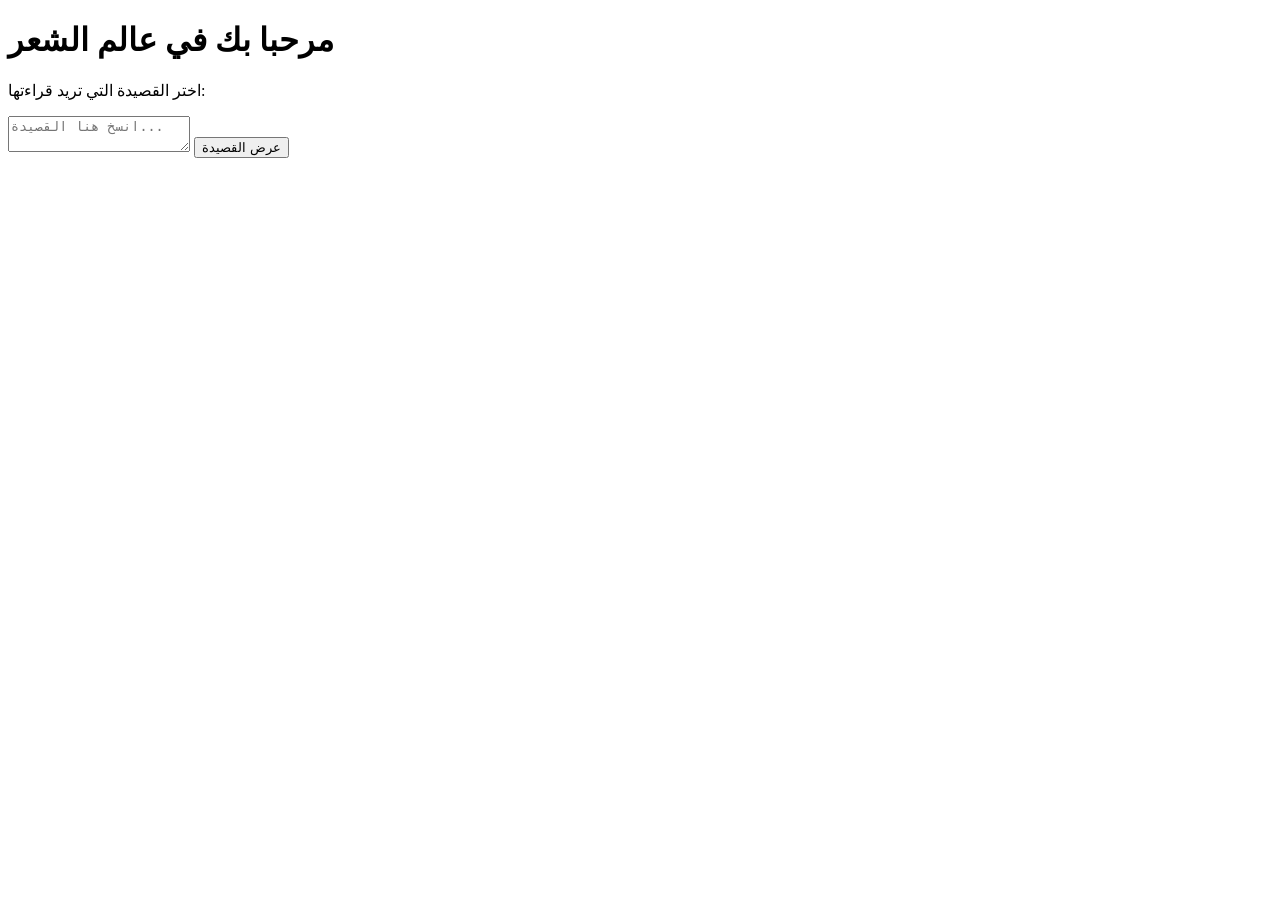
==== index.html @ 5402565d "Create index.html" ====
<!DOCTYPE html>
<html lang="ar">
<head>
    <meta charset="UTF-8">
    <meta name="viewport" content="width=device-width, initial-scale=1.0">
    <title>اختيار القصيدة</title>
    <link rel="stylesheet" href="style.css">
</head>
<body>
    <div class="container">
        <h1>مرحبا بك في عالم الشعر</h1>
        <p>اختر القصيدة التي تريد قراءتها:</p>

        <textarea id="poemInput" placeholder="انسخ هنا القصيدة..."></textarea>
        <button id="viewPoem">عرض القصيدة</button>
    </div>

    <script src="js/script.js"></script>
</body>
</html>
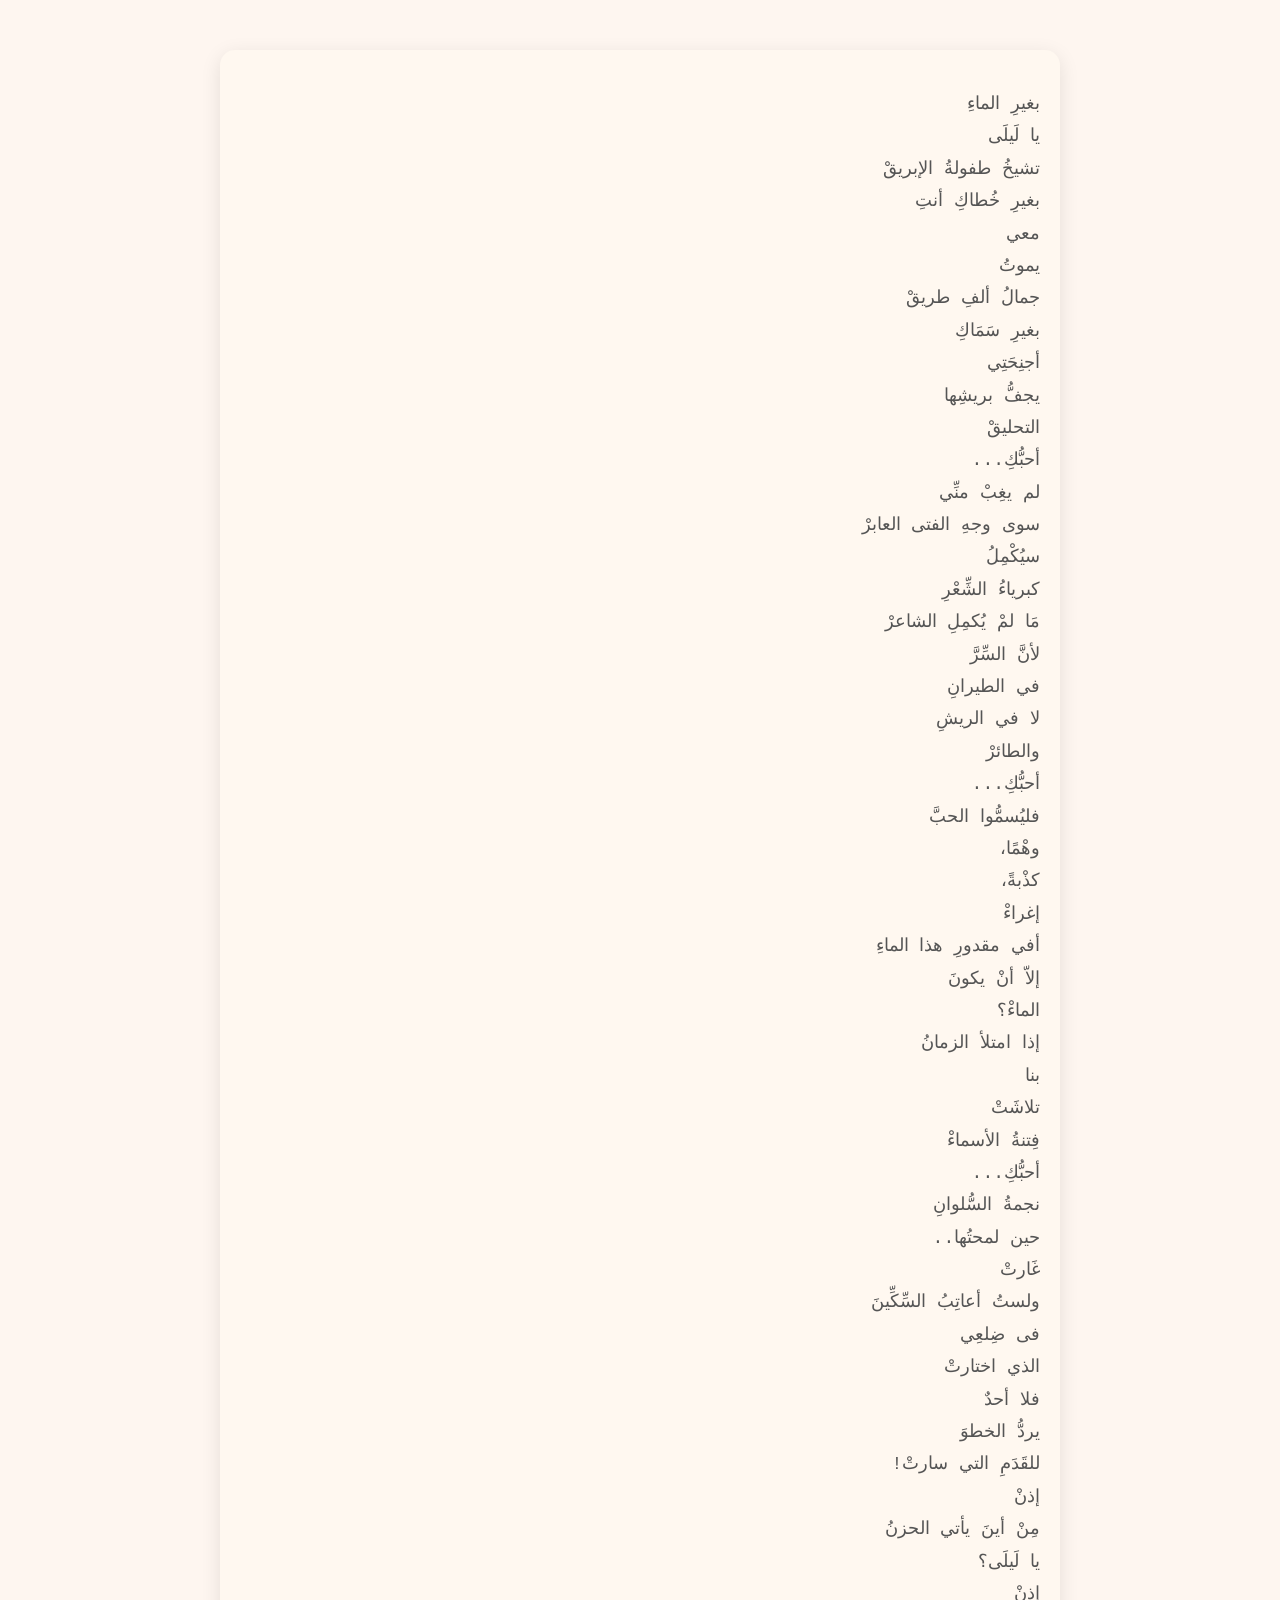
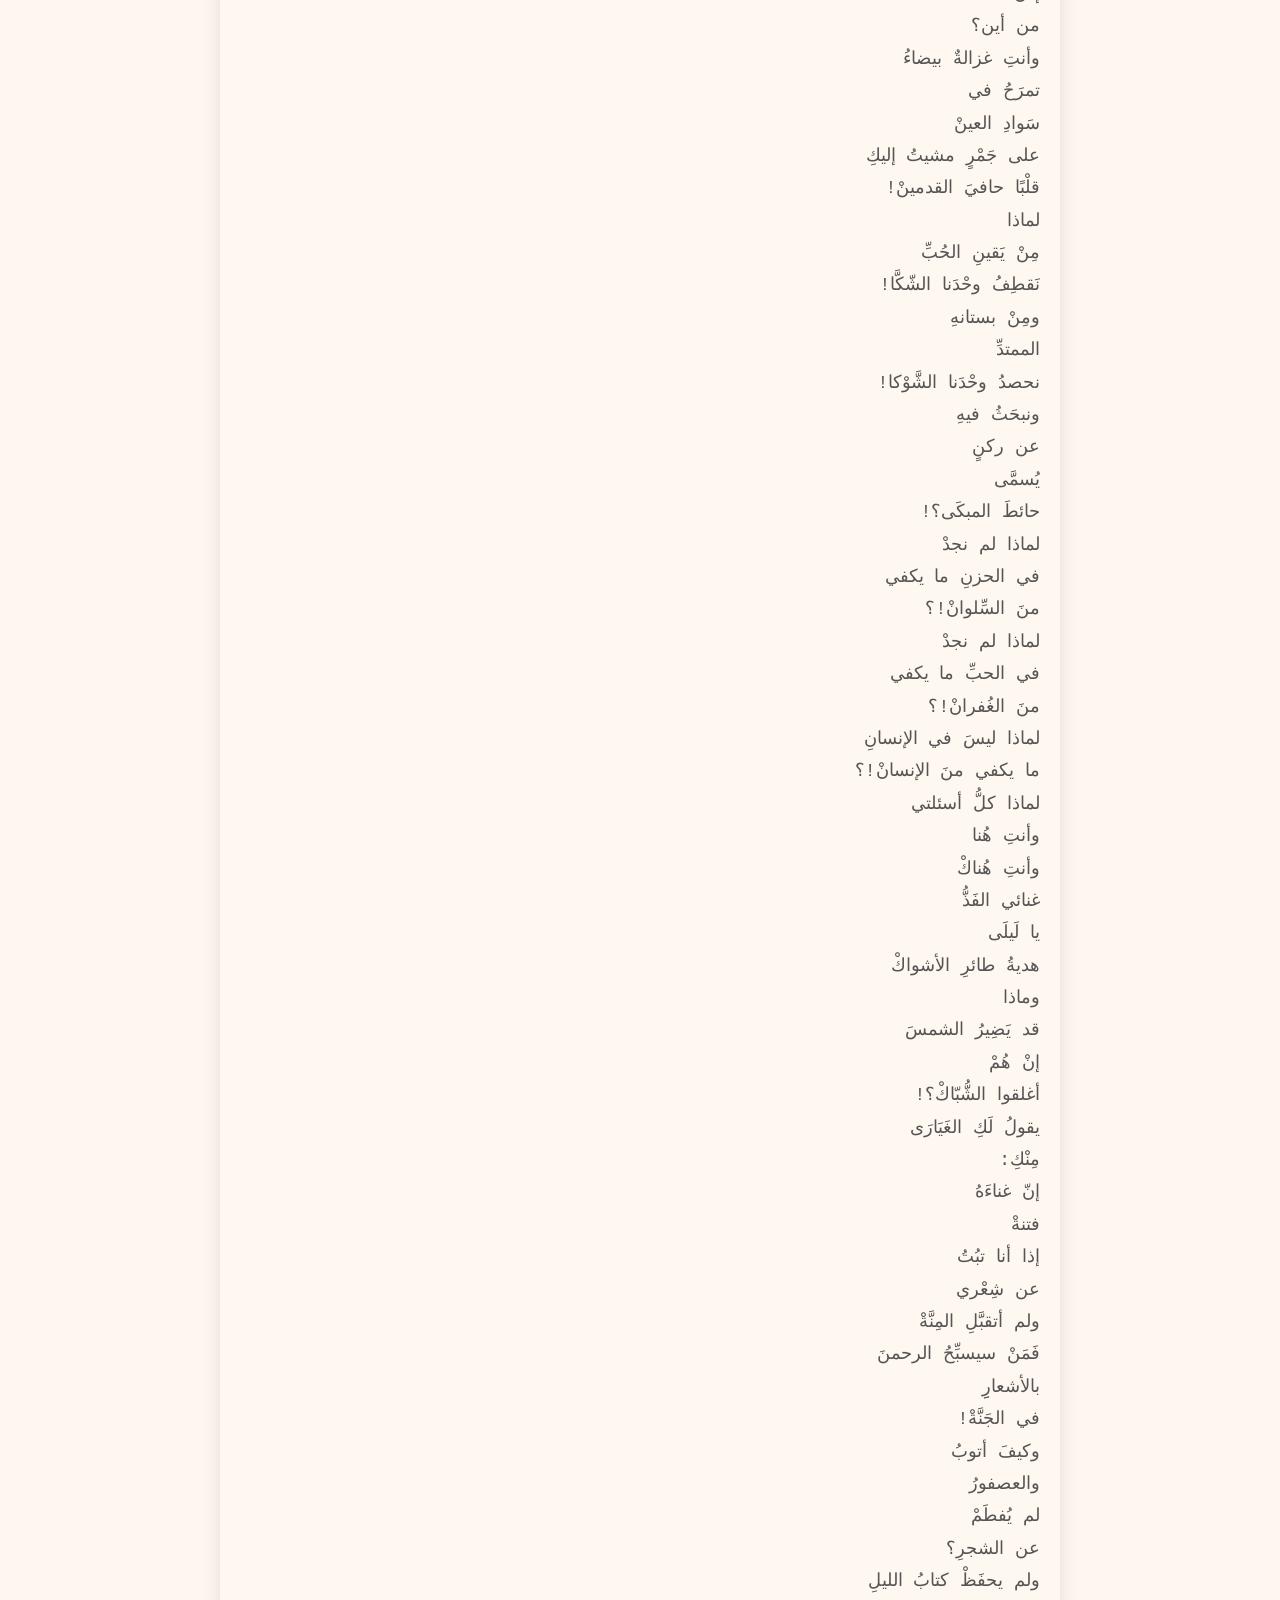
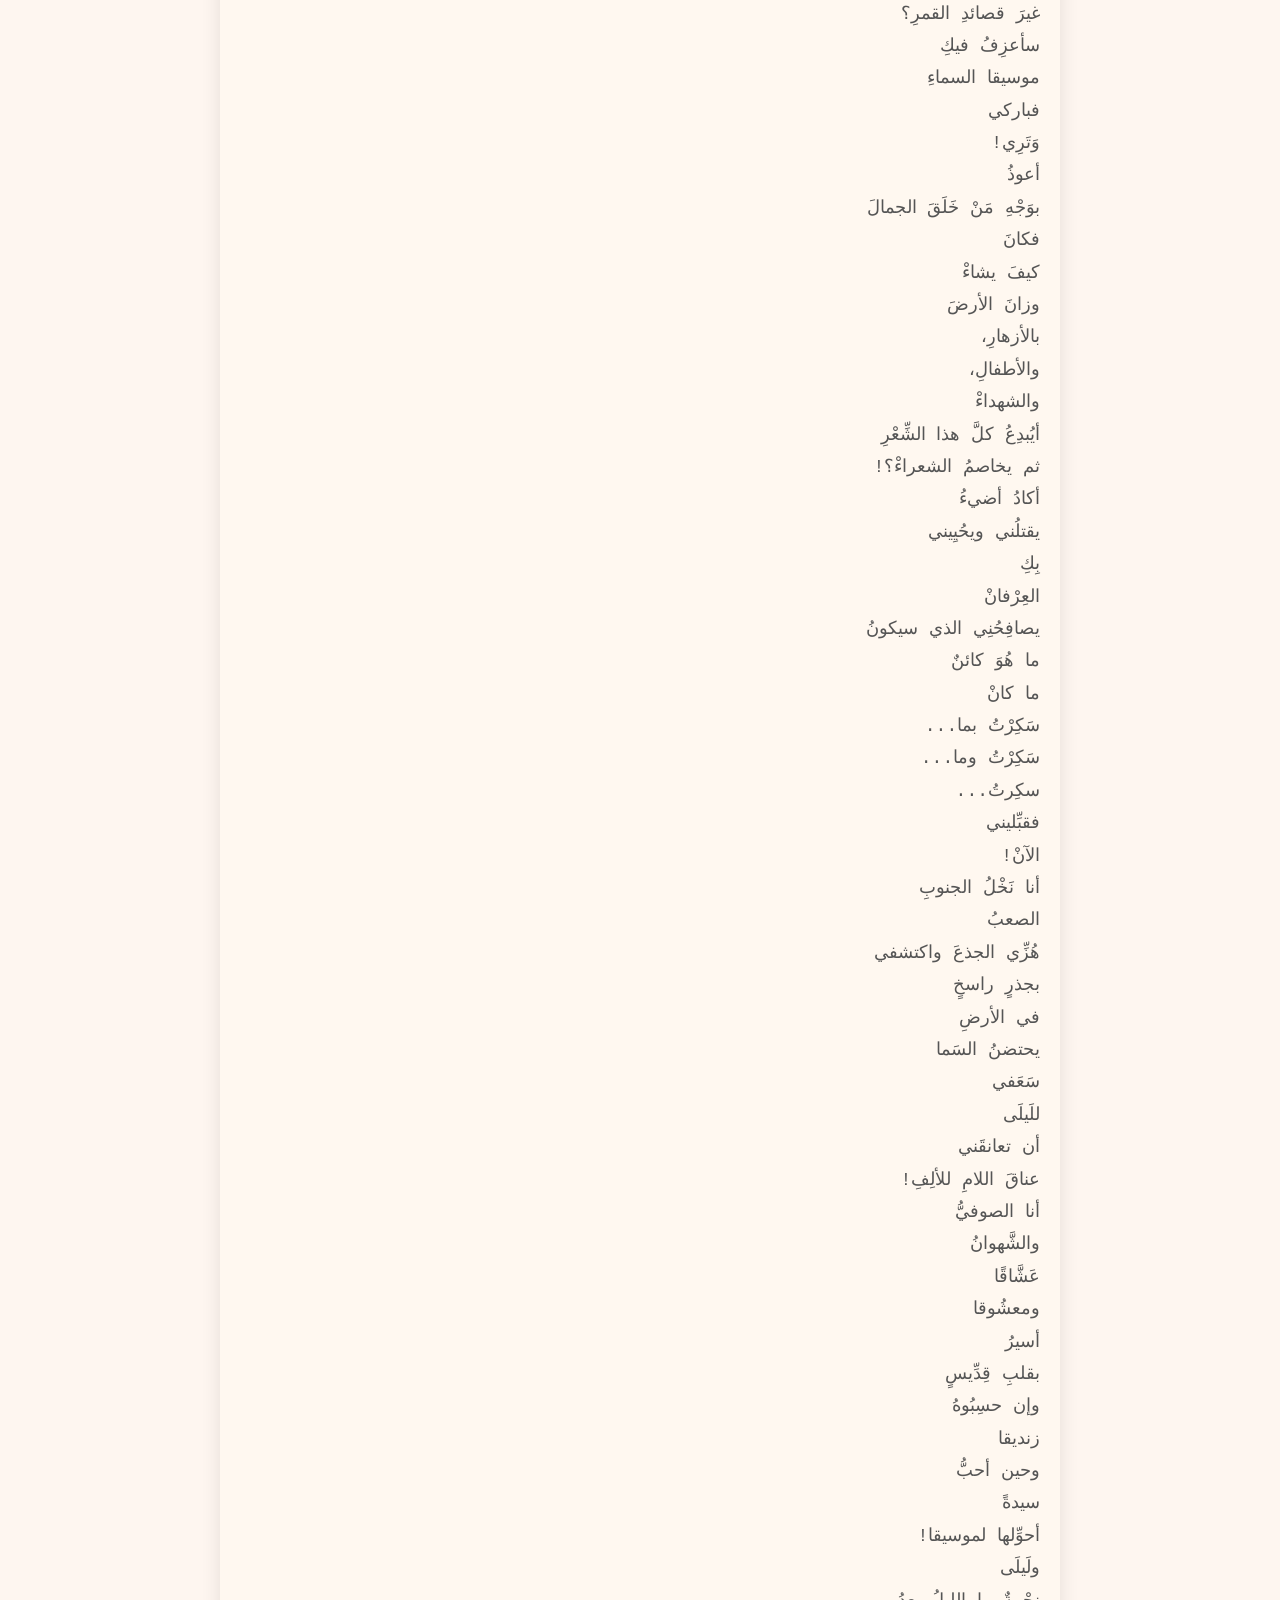
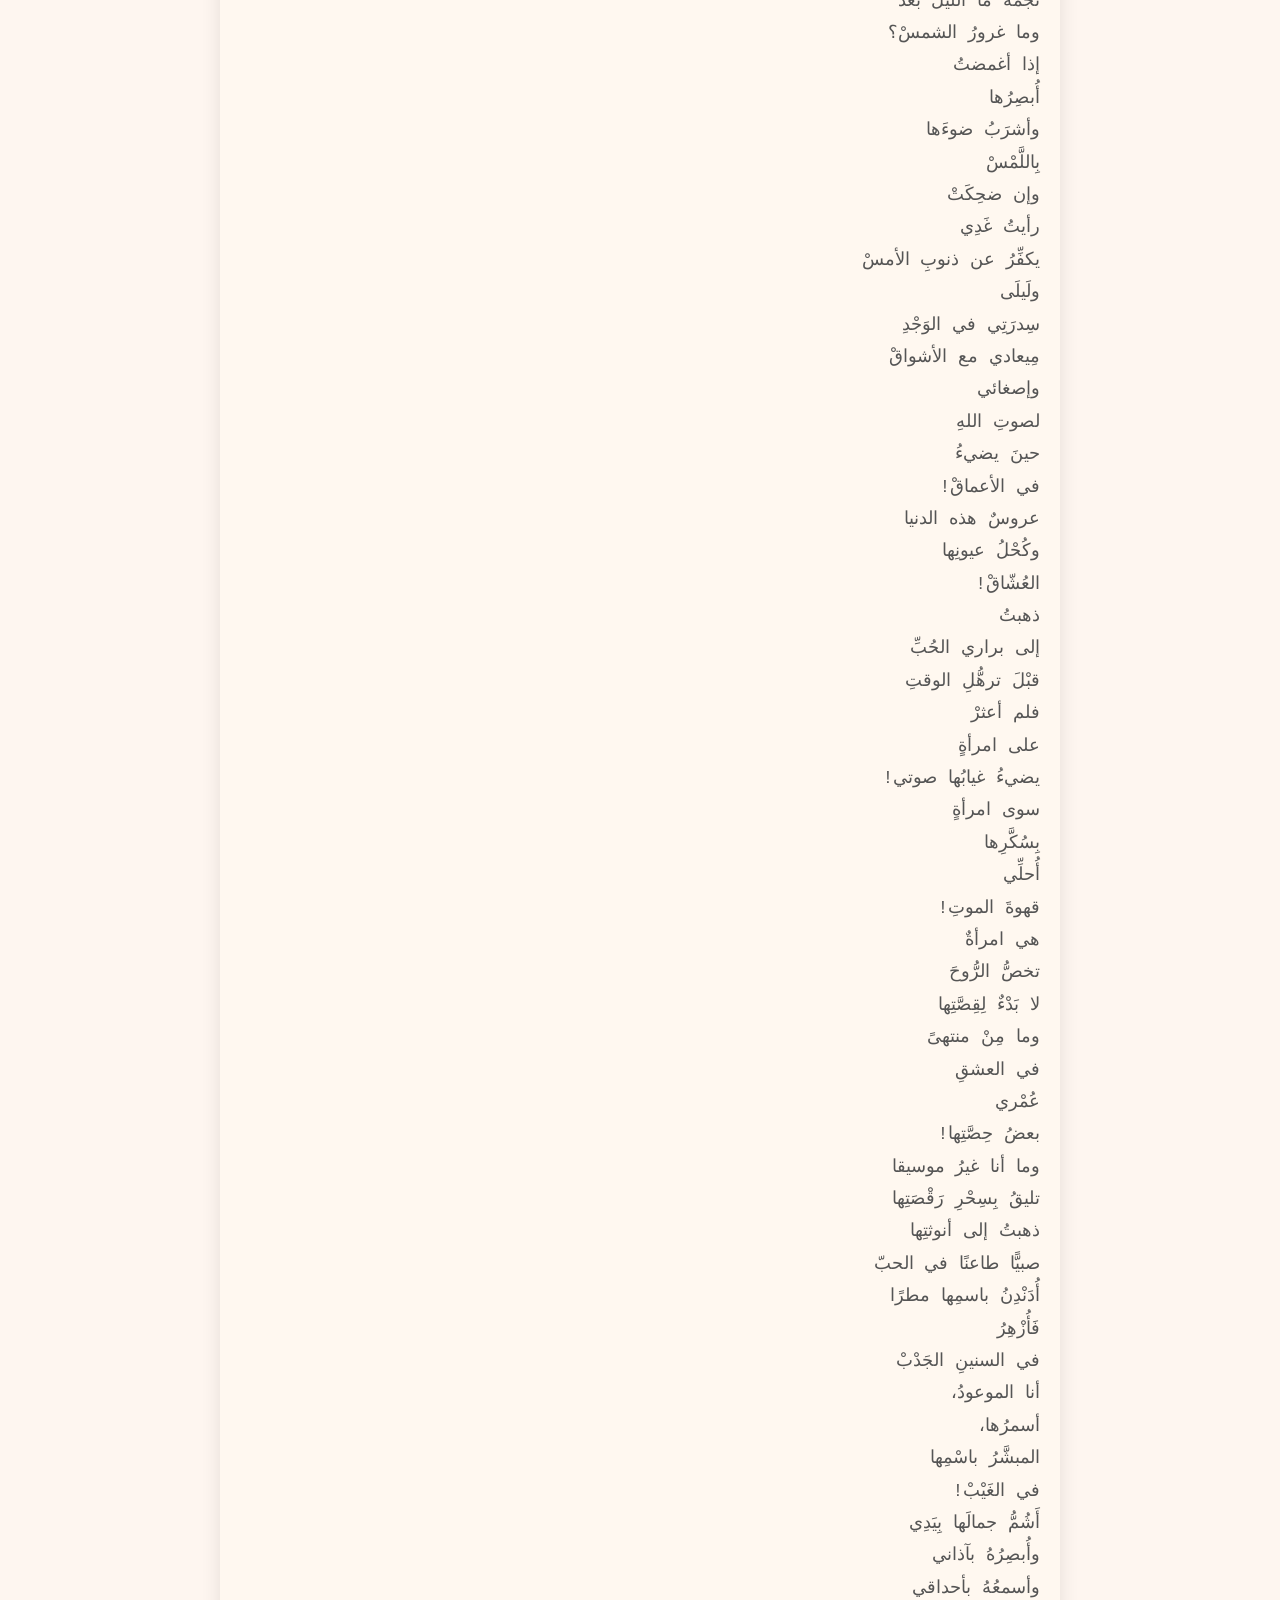
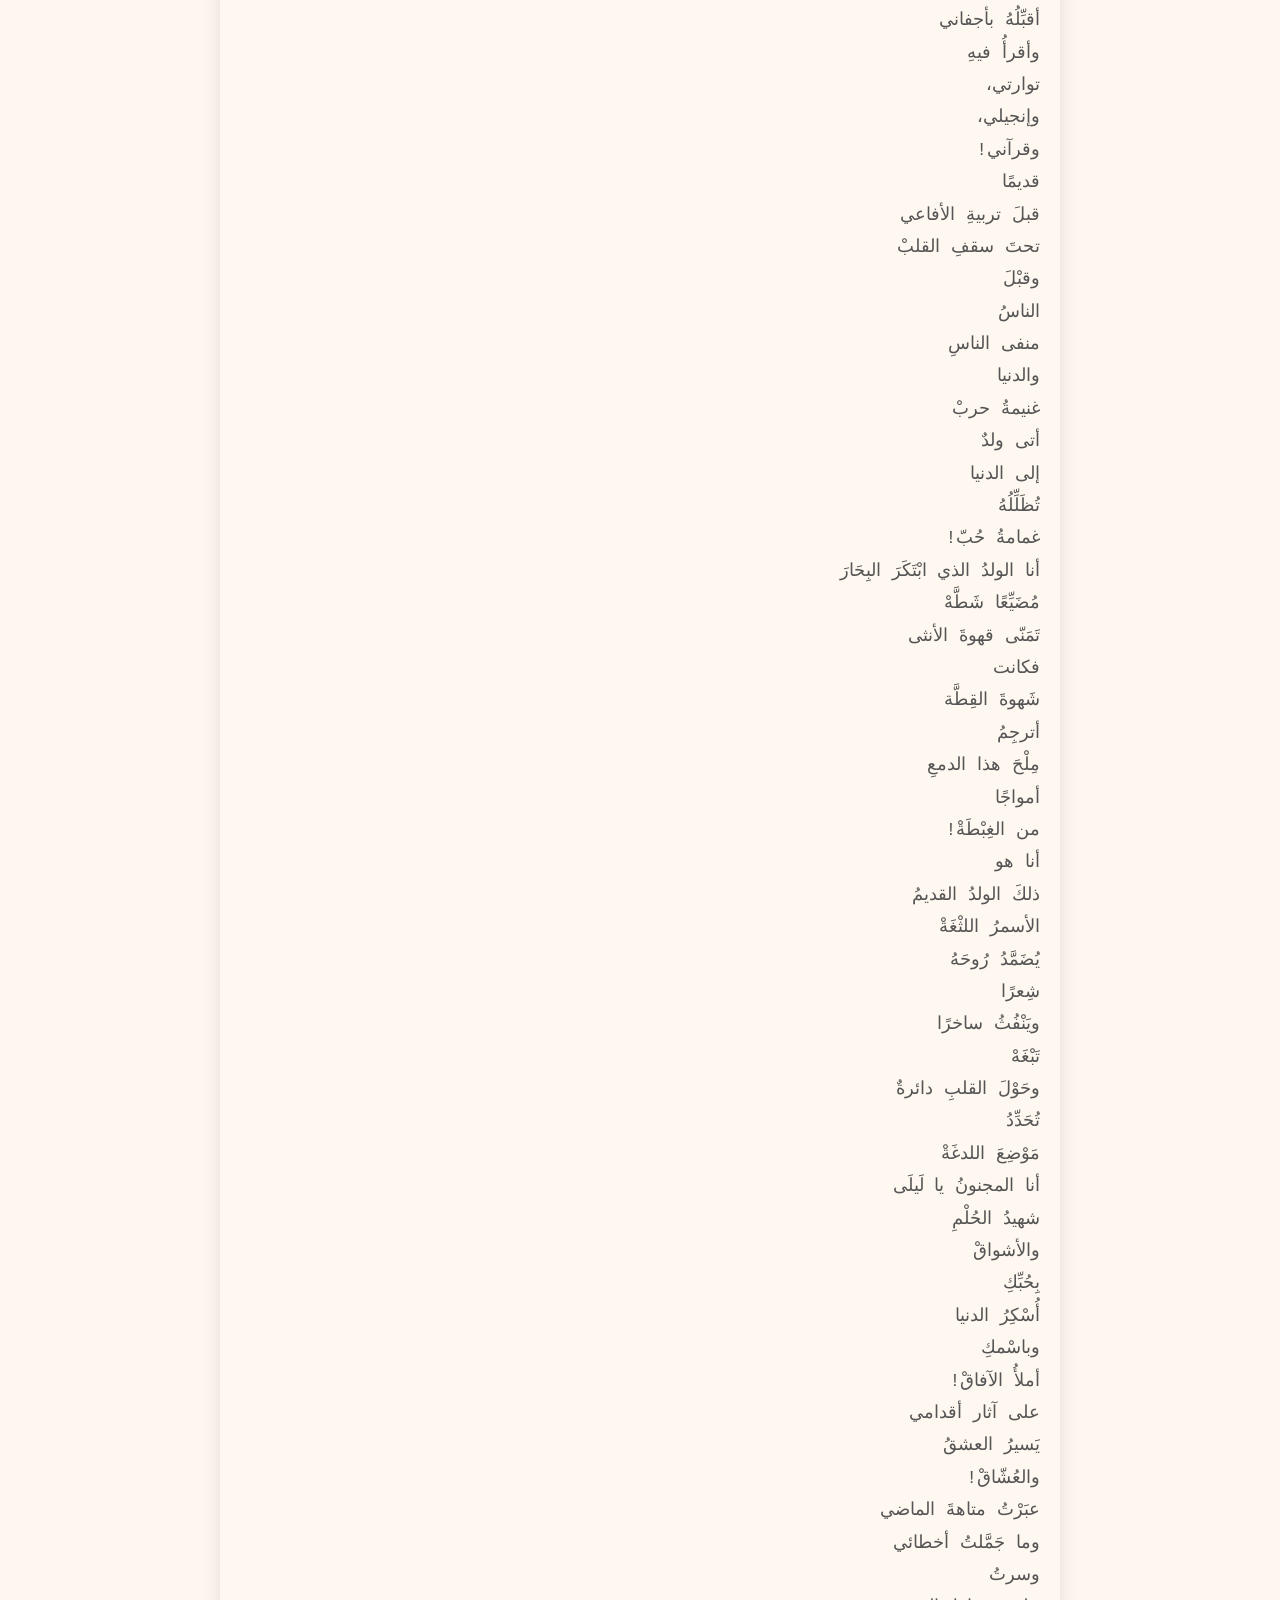
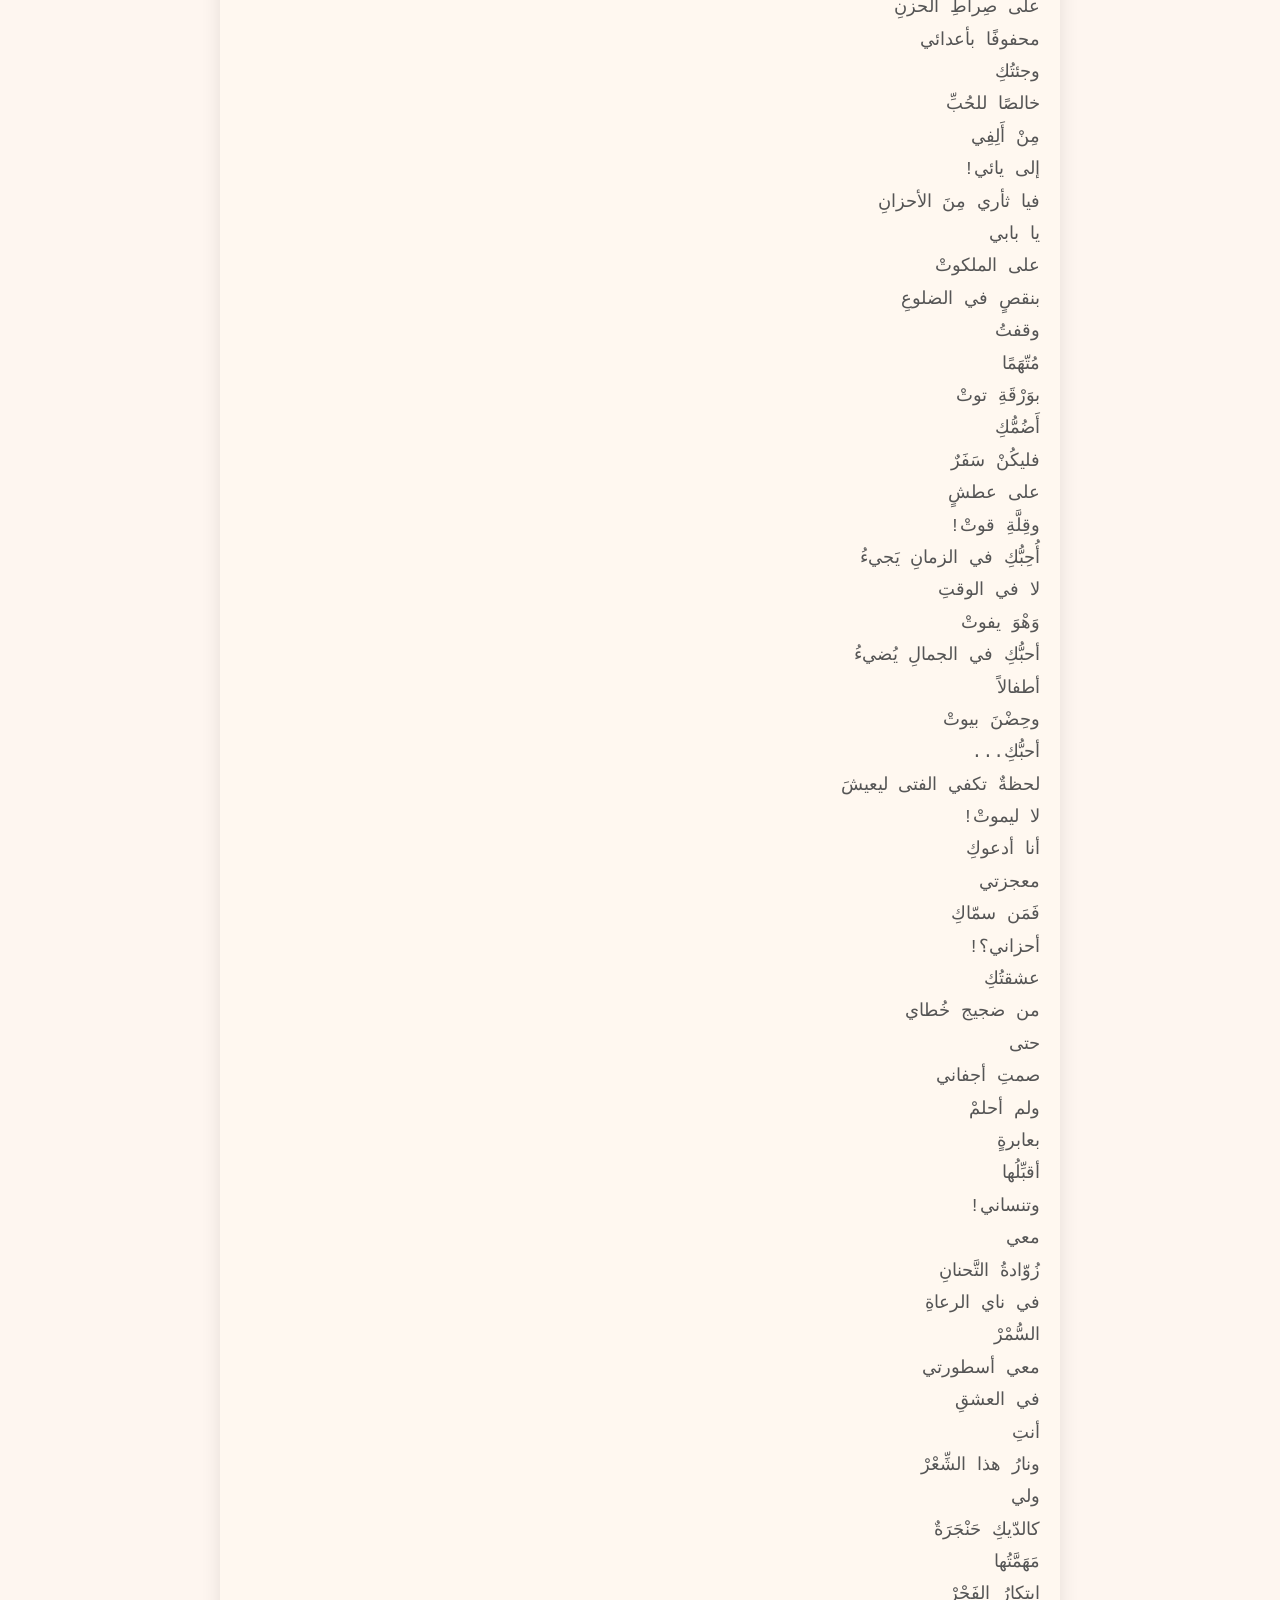
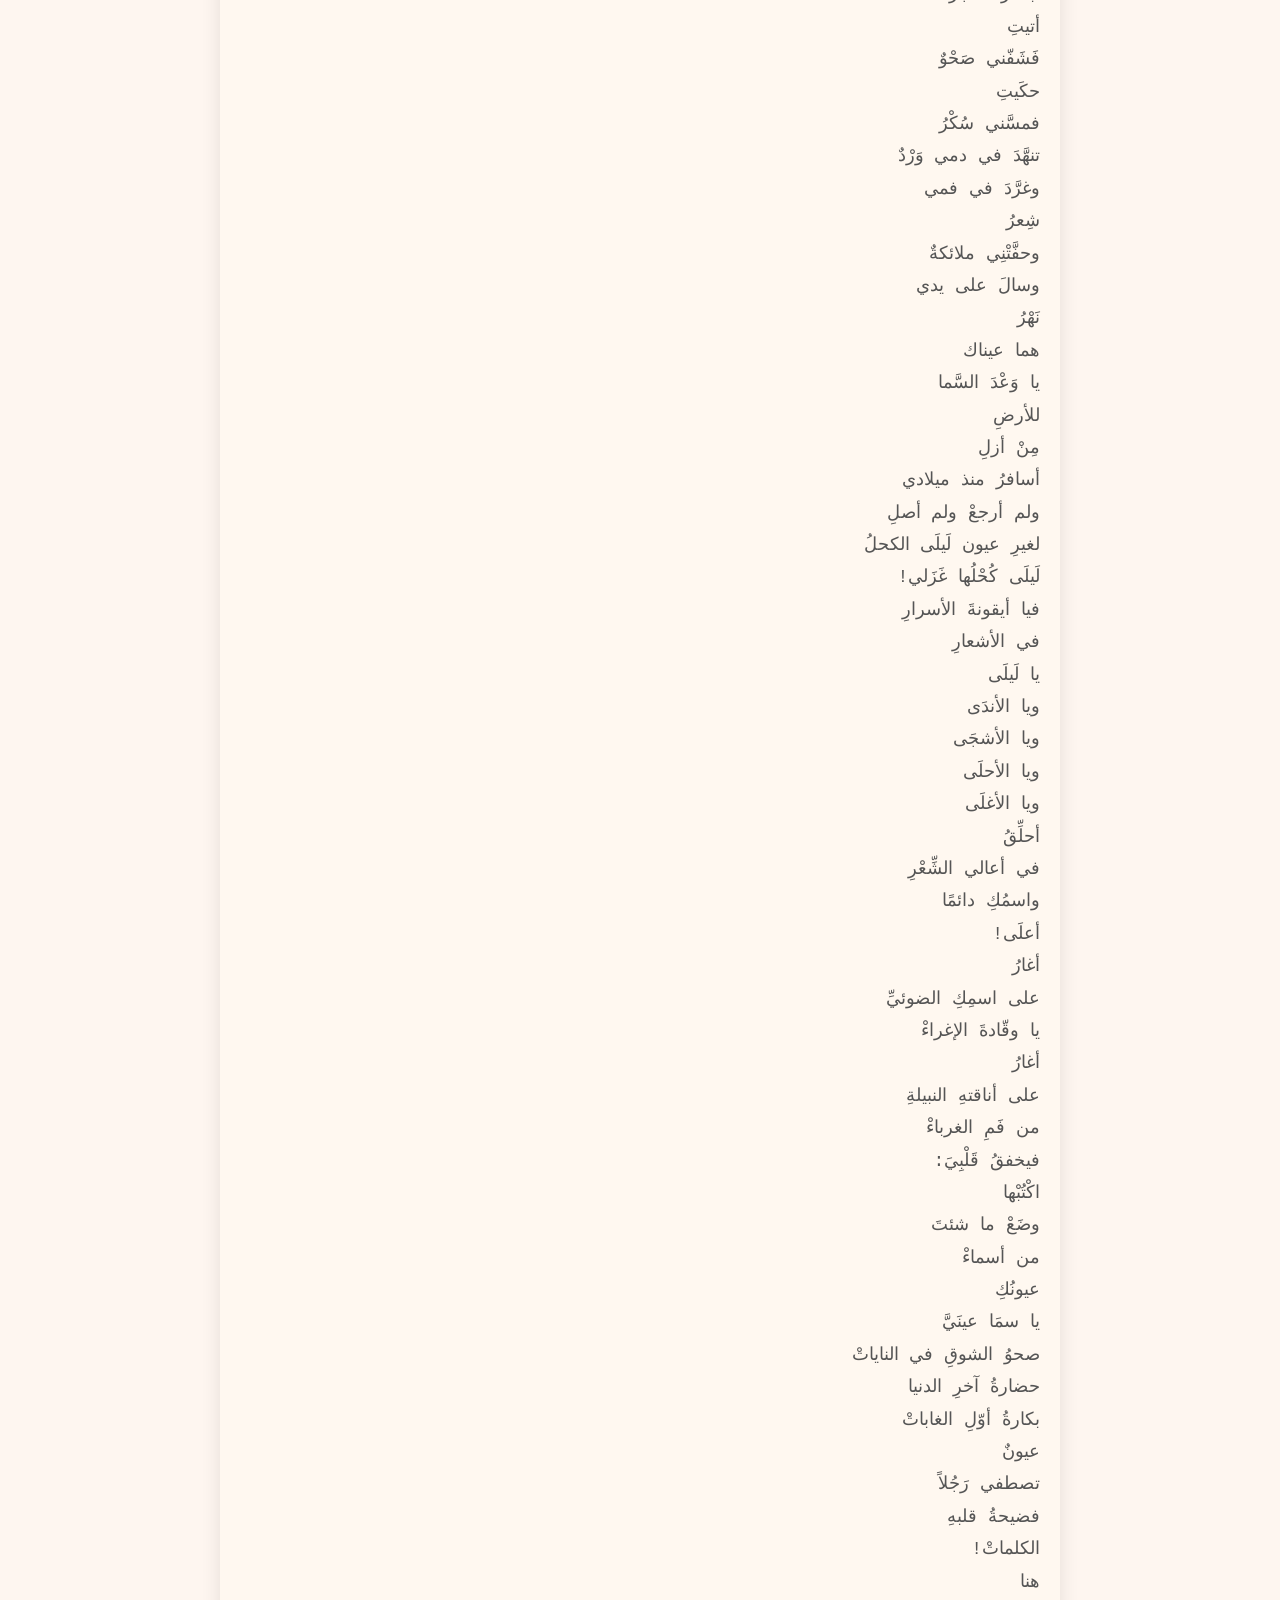
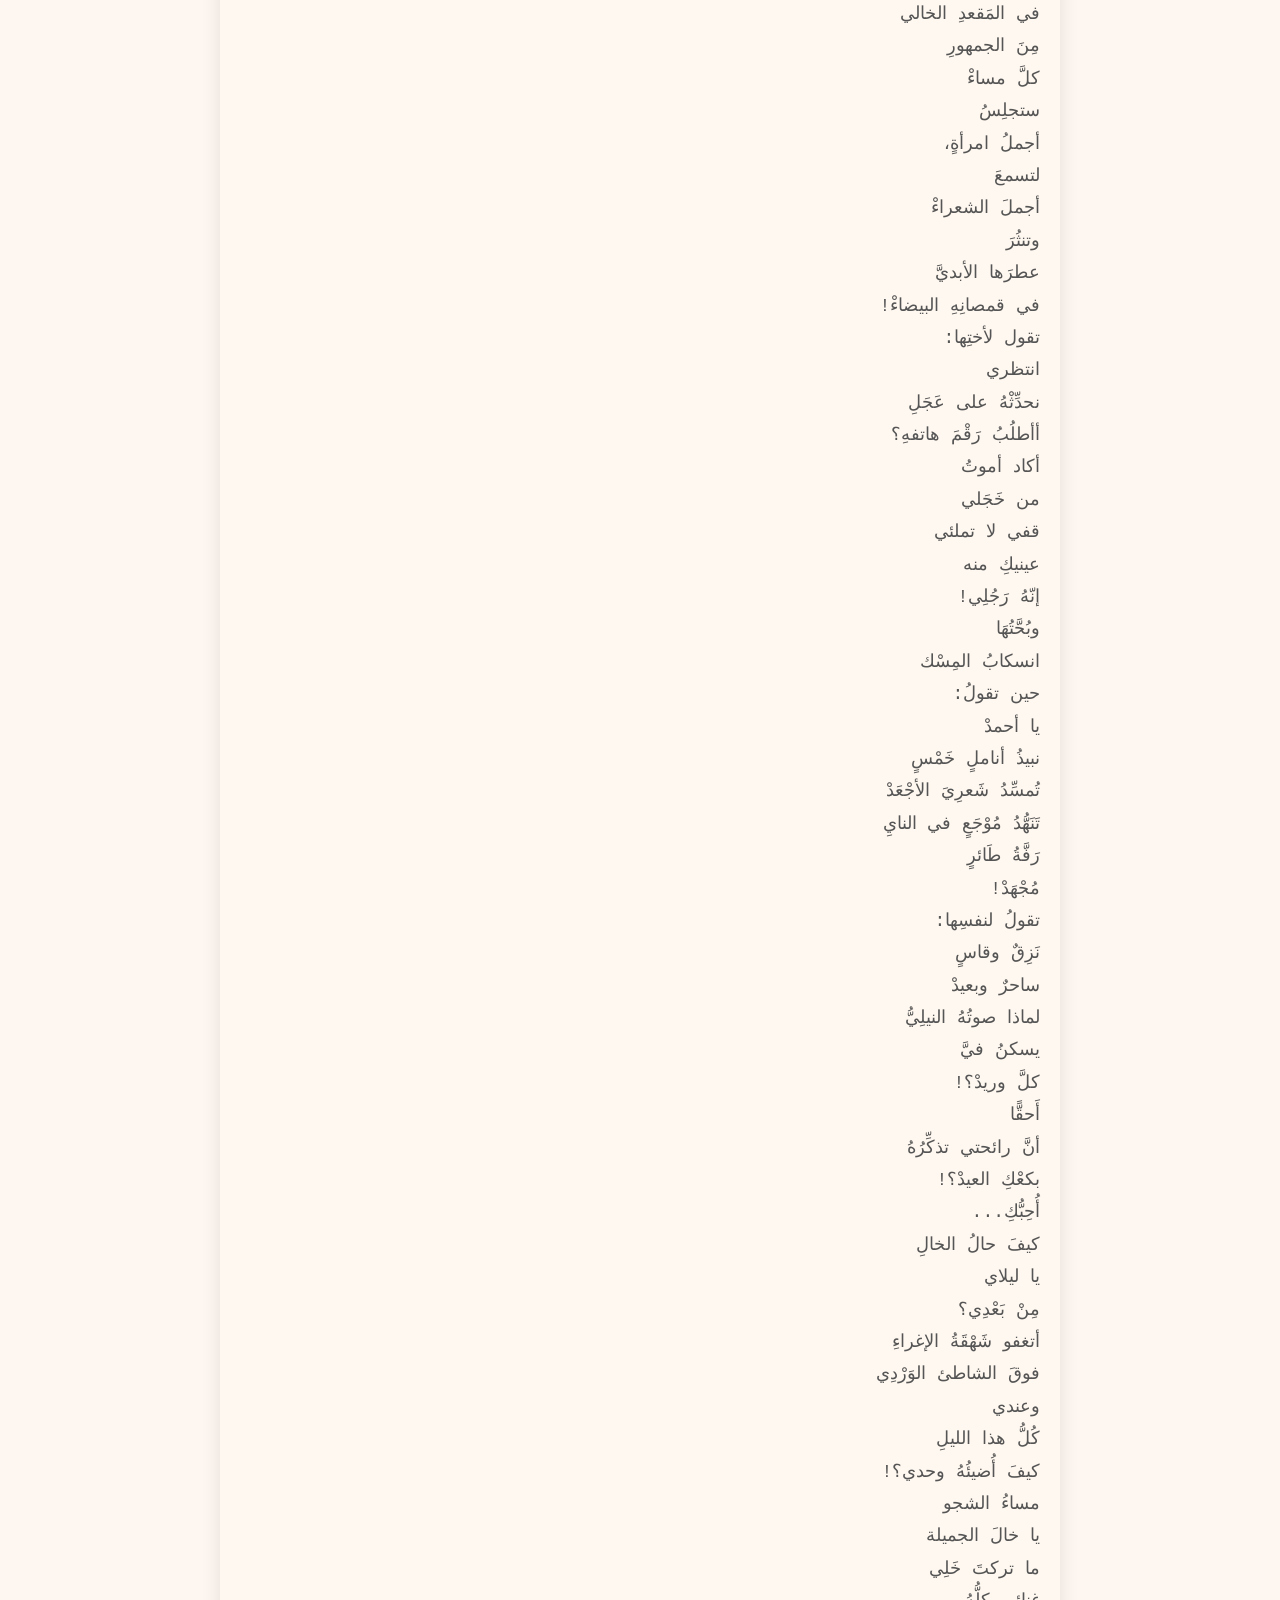
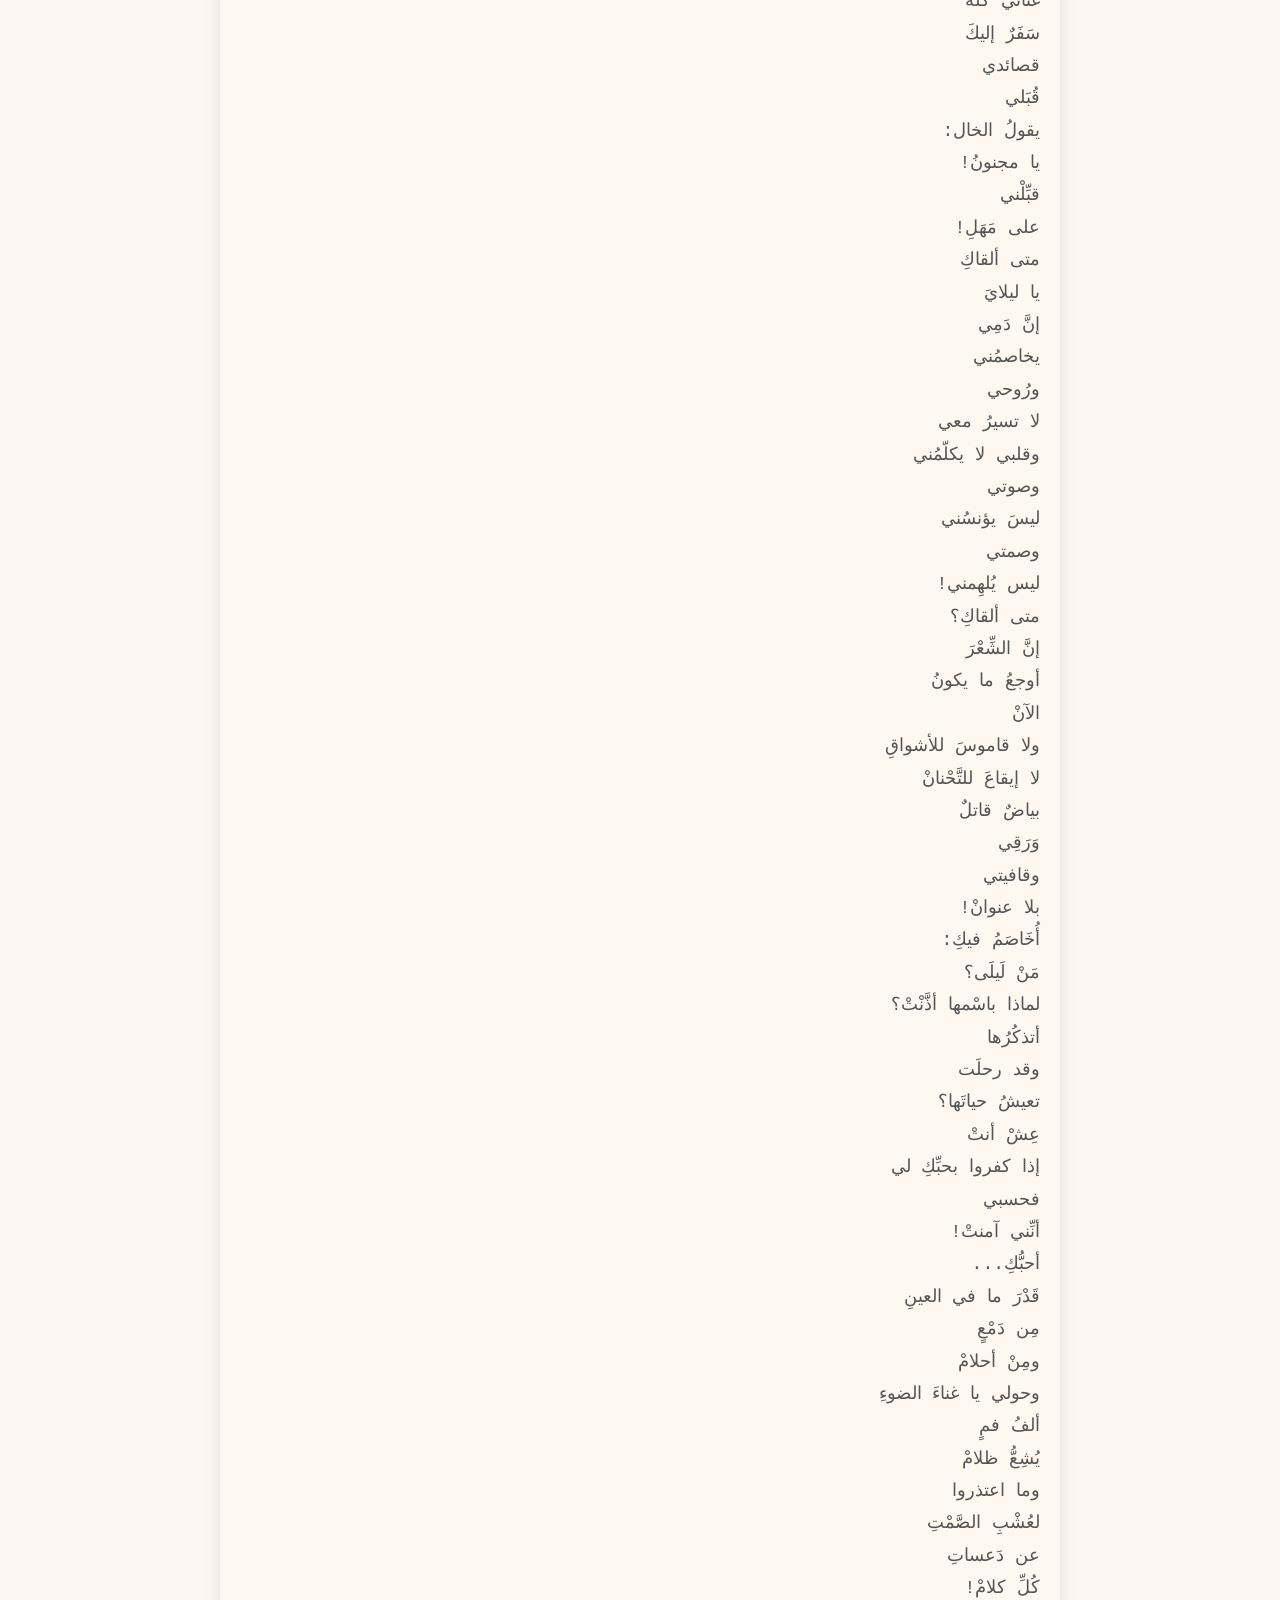
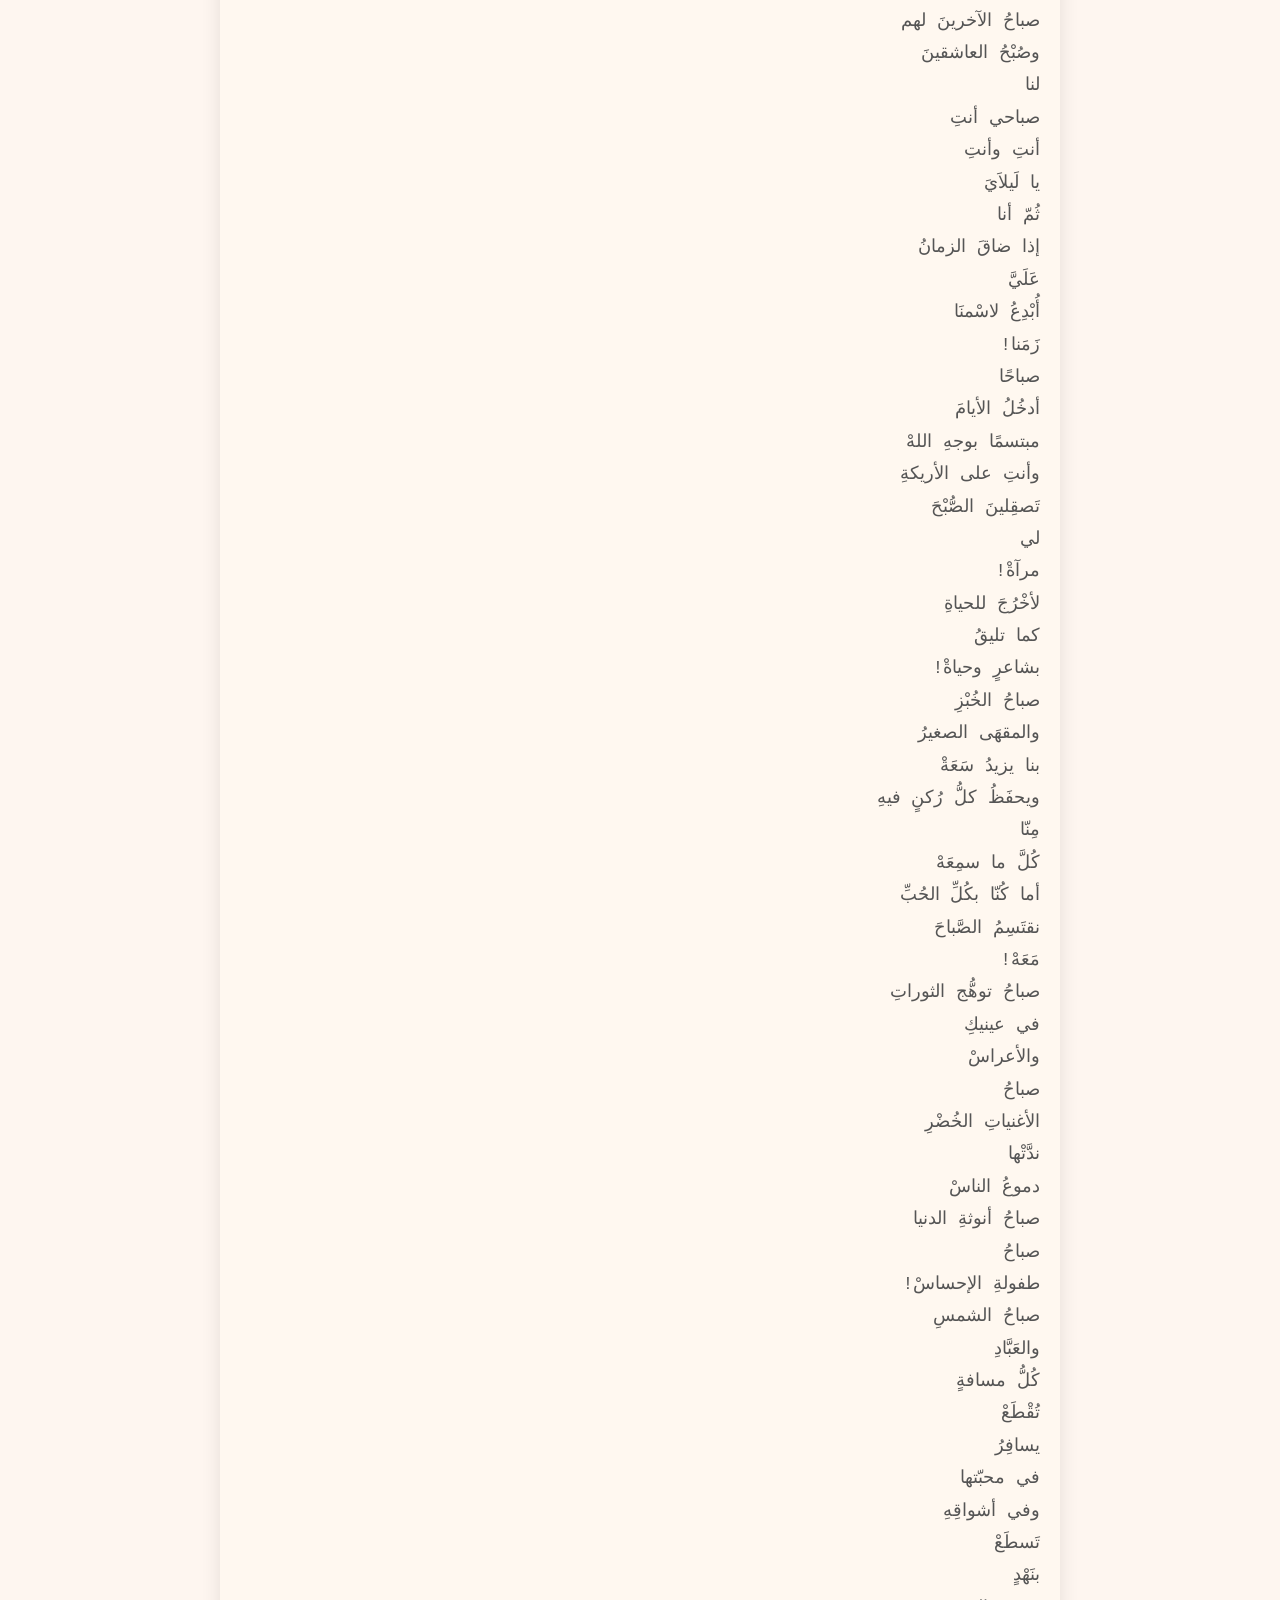
==== commit 935d1a4a: "Update index.html" ====
--- a/index.html
+++ b/index.html
@@ -3,18 +3,1166 @@
 <head>
     <meta charset="UTF-8">
     <meta name="viewport" content="width=device-width, initial-scale=1.0">
-    <title>اختيار القصيدة</title>
+    <title>قصيدة "يا ليلى"</title>
     <link rel="stylesheet" href="style.css">
 </head>
 <body>
-    <div class="container">
-        <h1>مرحبا بك في عالم الشعر</h1>
-        <p>اختر القصيدة التي تريد قراءتها:</p>
-
-        <textarea id="poemInput" placeholder="انسخ هنا القصيدة..."></textarea>
-        <button id="viewPoem">عرض القصيدة</button>
-    </div>
-
-    <script src="js/script.js"></script>
+    <main class="poem-container">
+        <pre class="poem">
+بغيرِ الماءِ
+يا لَيلَى
+تشيخُ طفولةُ الإبريقْ
+بغيرِ خُطاكِ أنتِ
+معي
+يموتُ
+جمالُ ألفِ طريقْ
+بغيرِ سَمَاكِ
+أجنِحَتِي
+يجفُّ بريشِها
+التحليقْ
+أحبُّكِ...
+لم يغِبْ منِّي
+سوى وجهِ الفتى العابرْ
+سيُكْمِلُ
+كبرياءُ الشِّعْرِ
+مَا لمْ يُكمِلِ الشاعرْ
+لأنَّ السِّرَّ
+في الطيرانِ
+لا في الريشِ
+والطائرْ
+أحبُّكِ...
+فليُسمُّوا الحبَّ
+وهْمًا،
+كذْبةً،
+إغراءْ
+أفي مقدورِ هذا الماءِ
+إلاّ أنْ يكونَ
+الماءْ؟
+إذا امتلأ الزمانُ
+بنا
+تلاشَتْ
+فِتنةُ الأسماءْ
+أحبُّكِ...
+نجمةُ السُّلوانِ
+حين لمحتُها..
+غَارتْ
+ولستُ أعاتِبُ السِّكِّينَ
+فى ضِلعِي
+الذي اختارتْ
+فلا أحدٌ
+يردُّ الخطوَ
+للقَدَمِ التي سارتْ!
+إذنْ
+مِنْ أينَ يأتي الحزنُ
+يا لَيلَى؟
+إذنْ
+من أين؟
+وأنتِ غزالةٌ بيضاءُ
+تمرَحُ في
+سَوادِ العينْ
+على جَمْرٍ مشيتُ إليكِ
+قلْبًا حافيَ القدمينْ!
+لماذا
+مِنْ يَقينِ الحُبِّ
+نَقطِفُ وحْدَنا الشّكَّا!
+ومِنْ بستانهِ
+الممتدِّ
+نحصدُ وحْدَنا الشَّوْكا!
+ونبحَثُ فيهِ
+عن ركنٍ
+يُسمَّى
+حائطَ المبكَى؟!
+لماذا لم نجدْ
+في الحزنِ ما يكفي
+منَ السِّلوانْ!؟
+لماذا لم نجدْ
+في الحبِّ ما يكفي
+منَ الغُفرانْ!؟
+لماذا ليسَ في الإنسانِ
+ما يكفي منَ الإنسانْ!؟
+لماذا كلُّ أسئلتي
+وأنتِ هُنا
+وأنتِ هُناكْ
+غنائي الفَذُّ
+يا لَيلَى
+هديةُ طائرِ الأشواكْ
+وماذا
+قد يَضِيرُ الشمسَ
+إنْ هُمْ
+أغلقوا الشُّبّاكْ؟!
+يقولُ لَكِ الغَيَارَى
+مِنْكِ:
+إنّ غناءَهُ
+فتنةْ
+إذا أنا تبُتُ
+عن شِعْري
+ولم أتقبَّلِ المِنَّةْ
+فَمَنْ سيسبِّحُ الرحمنَ
+بالأشعارِِ
+في الجَنَّةْ!
+وكيفَ أتوبُ
+والعصفورُ
+لم يُفطَمْ
+عن الشجرِ؟
+ولم يحفَظْ كتابُ الليلِ
+غيرَ قصائدِ القمرِ؟
+سأعزِفُ فيكِ
+موسيقا السماءِ
+فباركي
+وَتَرِي!
+أعوذُ
+بوَجْهِ مَنْ خَلَقَ الجمالَ
+فكانَ
+كيفَ يشاءْ
+وزانَ الأرضَ
+بالأزهارِ،
+والأطفالِ،
+والشهداءْ
+أيُبدِعُ كلَّ هذا الشِّعْرِ
+ثم يخاصمُ الشعراءْ؟!
+أكادُ أضيءُ
+يقتلُني ويحُيِيني
+بِكِ
+العِرْفانْ
+يصافِحُنِي الذي سيكونُ
+ما هُوَ كائنٌ
+ما كانْ
+سَكِرْتُ بما...
+سَكِرْتُ وما...
+سكِرتُ...
+فقبِّليني
+الآنْ!
+أنا نَخْلُ الجنوبِ
+الصعبُ
+هُزِّي الجذعَ واكتشفي
+بجذرٍ راسخٍ
+في الأرضِ
+يحتضنُ السَما
+سَعَفي
+للَيلَى
+أن تعانقَني
+عناقَ اللامِ للألِفِ!
+أنا الصوفيُّ
+والشَّهوانُ
+عَشَّاقًا
+ومعشُوقا
+أسيرُ
+بقلبِ قِدِّيسٍ
+وإن حسِبُوهُ
+زنديقا
+وحين أحبُّ
+سيدةً
+أحوِّلها لموسيقا!
+ولَيلَى
+نجْمةٌ ما الليلُ بعدُ
+وما غرورُ الشمسْ؟
+إذا أغمضتُ
+أُبصِرُها
+وأشرَبُ ضوءَها
+بِاللَّمْسْ
+وإن ضحِكَتْ
+رأيتُ غَدِي
+يكفِّرُ عن ذنوبِ الأمسْ
+ولَيلَى
+سِدرَتِي في الوَجْدِ
+مِيعادي مع الأشواقْ
+وإصغائي
+لصوتِ اللهِ
+حينَ يضيءُ
+في الأعماقْ!
+عروسٌ هذه الدنيا
+وكُحْلُ عيونِها
+العُشّاقْ!
+ذهبتُ
+إلى براري الحُبِّ
+قبْلَ ترهُّلِ الوقتِ
+فلم أعثرْ
+على امرأةٍ
+يضيءُ غيابُها صوتي!
+سوى امرأةٍ
+بِسُكَّرِها
+أُحلِّي
+قهوةَ الموتِ!
+هي امرأةٌ
+تخصُّ الرُّوحَ
+لا بَدْءٌ لِقِصَّتِها
+وما مِنْ منتهىً
+في العشقِ
+عُمْري
+بعضُ حِصَّتِها!
+وما أنا غيرُ موسيقا
+تليقُ بِسِحْرِ رَقْصَتِها
+ذهبتُ إلى أنوثتِها
+صبيًّا طاعنًا في الحبّ
+أُدَنْدِنُ باسمِها مطرًا
+فَأُزْهِرُ
+في السنينِ الجَدْبْ
+أنا الموعودُ،
+أسمرُها،
+المبشَّرُ باسْمِها
+في الغَيْبْ!
+أَشُمُّ جمالَها بِيَدِي
+وأُبصِرُهُ بآذاني
+وأسمعُهُ بأحداقي
+أقبِّلُهُ بأجفاني
+وأقرأُ فيهِ
+توارتي،
+وإنجيلي،
+وقرآني!
+قديمًا
+قبلَ تربيةِ الأفاعي
+تحتَ سقفِ القلبْ
+وقبْلَ
+الناسُ
+منفى الناسِ
+والدنيا
+غنيمةُ حربْ
+أتى ولدٌ
+إلى الدنيا
+تُظَلِّلُهُ
+غمامةُ حُبّ!
+أنا الولدُ الذي ابْتَكَرَ البِحَارَ
+مُضَيِّعًا شَطَّهْ
+تَمَنّى قهوةَ الأنثى
+فكانت
+شَهوةَ القِطَّة
+أترجِمُ
+مِلْحَ هذا الدمعِ
+أمواجًا
+من الغِبْطَةْ!
+أنا هو
+ذلكَ الولدُ القديمُ
+الأسمرُ اللثْغَةْ
+يُضَمَّدُ رُوحَهُ
+شِعرًا
+ويَنْفُثُ ساخرًا
+تَبْغَهْ
+وحَوْلَ القلبِ دائرةٌ
+تُحَدِّدُ
+مَوْضِعَ اللدغَةْ
+أنا المجنونُ يا لَيلَى
+شهيدُ الحُلْمِ
+والأشواقْ
+بِحُبِّكِ
+أُسْكِرُ الدنيا
+وباسْمكِ
+أملأُ الآفاقْ!
+على آثار أقدامي
+يَسيرُ العشقُ
+والعُشّاقْ!
+عبَرْتُ متاهةَ الماضي
+وما جَمَّلتُ أخطائي
+وسرتُ
+على صِراطِ الحزنِ
+محفوفًا بأعدائي
+وجئتُكِ
+خالصًا للحُبِّ
+مِنْ أَلِفِي
+إلى يائي!
+فيا ثأري مِنَ الأحزانِ
+يا بابي
+على الملكوتْ
+بنقصٍ في الضلوعِ
+وقفتُ
+مُتّهَمًا
+بوَرْقَةِ توتْ
+أَضُمُّكِ
+فليكُنْ سَفَرٌ
+على عطشٍ
+وقِلَّةِ قوتْ!
+أُحِبُّكِ في الزمانِ يَجيءُ
+لا في الوقتِ
+وَهْوَ يفوتْ
+أحبُّكِ في الجمالِ يُضيءُ
+أطفالاً
+وحِضْنَ بيوتْ
+أحبُّكِ...
+لحظةٌ تكفي الفتى ليعيشَ
+لا ليموتْ!
+أنا أدعوكِ
+معجزتي
+فَمَن سمّاكِ
+أحزاني؟!
+عشقتُكِ
+من ضجيج خُطاي
+حتى
+صمتِ أجفاني
+ولم أحلمْ
+بعابرةٍ
+أقبِّلُها
+وتنساني!
+معي
+زُوّادةُ التَّحنانِ
+في ناي الرعاةِ
+السُّمْرْ
+معي أسطورتي
+في العشقِ
+أنتِ
+ونارُ هذا الشِّعْرْ
+ولي
+كالدّيكِ حَنْجَرَةٌ
+مَهَمَّتُها
+ابتكارُ الفَجْرْ
+أتيتِ
+فَشَفّني صَحْوٌ
+حكَيتِ
+فمسَّني سُكْرُ
+تنهَّدَ في دمي وَرْدٌ
+وغرَّدَ في فمي
+شِعرُ
+وحفَّتْنِي ملائكةٌ
+وسالَ على يدي
+نَهْرُ
+هما عيناك
+يا وَعْدَ السَّما
+للأرضِ
+مِنْ أزلِ
+أسافرُ منذ ميلادي
+ولم أرجعْ ولم أصلِ
+لغيرِ عيون لَيلَى الكحلُ
+لَيلَى كُحْلُها غَزَلي!
+فيا أيقونةَ الأسرارِ
+في الأشعارِ
+يا لَيلَى
+ويا الأندَى
+ويا الأشجَى
+ويا الأحلَى
+ويا الأغلَى
+أحلِّقُ
+في أعالي الشِّعْرِ
+واسمُكِ دائمًا
+أعلَى!
+أغارُ
+على اسمِكِ الضوئيِّ
+يا وقّادةَ الإغراءْ
+أغارُ
+على أناقتهِ النبيلةِ
+من فَمِ الغرباءْ
+فيخفقُ قَلْبِيَ:
+اكْتُبْها
+وضَعْ ما شئتَ
+من أسماءْ
+عيونُكِ
+يا سمَا عينَيَّ
+صحوُ الشوقِ في الناياتْ
+حضارةُ آخرِ الدنيا
+بكارةُ أوّلِ الغاباتْ
+عيونٌ
+تصطفي رَجُلاً
+فضيحةُ قلبهِ
+الكلماتْ!
+هنا
+في المَقعدِ الخالي
+مِنَ الجمهورِ
+كلَّ مساءْ
+ستجلِسُ
+أجملُ امرأةٍ،
+لتسمعَ
+أجملَ الشعراءْ
+وتنثُرَ
+عطرَها الأبديَّ
+في قمصانِهِ البيضاءْ!
+تقول لأختِها:
+انتظري
+نحدِّثْهُ على عَجَلِ
+أأطلُبُ رَقْمَ هاتفهِ؟
+أكاد أموتُ
+من خَجَلي
+قفي لا تملئي
+عينيكِ منه
+إنّهُ رَجُلِي!
+وبُحَّتُهَا
+انسكابُ المِسْك
+حين تقولُ:
+يا أحمدْ
+نبيذُ أناملٍ خَمْسٍ
+تُمسِّدُ شَعرِيَ الأجْعَدْ
+تَنَهُّدُ مُوْجَعٍ في النايِ
+رَفَّةُ طَائرٍ
+مُجْهَدْ!
+تقولُ لنفسِها:
+نَزِقٌ وقاسٍ
+ساحرٌ وبعيدْ
+لماذا صوتُهُ النيلِيُّ
+يسكنُ فيَّ
+كلَّ وريدْ؟!
+أَحقًّا
+أنَّ رائحتي تذكِّرُهُ
+بكعْكِ العيدْ؟!
+أُحِبُّكِ...
+كيفَ حالُ الخالِ
+يا ليلاي
+مِنْ بَعْدِي؟
+أتغفو شَهْقَةُ الإغراءِ
+فوقَ الشاطئ الوَرْدِي
+وعندي
+كُلُّ هذا الليلِ
+كيفَ أُضيئُهُ وحدي؟!
+مساءُ الشجو
+يا خالَ الجميلة
+ما تركتَ خَلِي
+غنائي كلُّهُ
+سَفَرٌ إليكَ
+قصائدي
+قُبَلي
+يقولُ الخال:
+يا مجنونُ!
+قبِّلْني
+على مَهَلِ!
+متى ألقاكِ
+يا ليلايَ
+إنَّ دَمِي
+يخاصمُني
+ورُوحي
+لا تسيرُ معي
+وقلبي لا يكلّمُني
+وصوتي
+ليسَ يؤنسُني
+وصمتي
+ليس يُلهِمني!
+متى ألقاكِ؟
+إنَّ الشِّعْرَ
+أوجعُ ما يكونُ
+الآنْ
+ولا قاموسَ للأشواقِ
+لا إيقاعَ للتَّحْنانْ
+بياضٌ قاتلٌ
+وَرَقِي
+وقافيتي
+بلا عنوانْ!
+أُخَاصَمُ فيكِ:
+مَنْ لَيلَى؟
+لماذا باسْمها أذَّنْتْ؟
+أتذكُرُها
+وقد رحلَت
+تعيشُ حياتَها؟
+عِشْ أنتْ
+إذا كفروا بحبِّكِ لي
+فحسبي
+أنِّني آمنتْ!
+أحبُّكِ...
+قَدْرَ ما في العينِ
+مِن دَمْعٍ
+ومِنْ أحلامْ
+وحولي يا غناءَ الضوءِ
+ألفُ فمٍ
+يُشِعُّ ظلامْ
+وما اعتذروا
+لعُشْبِ الصَّمْتِ
+عن دَعساتِ
+كُلِّ كلامْ!
+صباحُ الآخرينَ لهم
+وصُبْحُ العاشقينَ
+لنا
+صباحي أنتِ
+أنتِ وأنتِ
+يا لَيلاَيَ
+ثُمّ أنا
+إذا ضاقَ الزمانُ
+عَلَيَّ
+أُبْدِعُ لاسْمنَا
+زَمَنا!
+صباحًا
+أدخُلُ الأيامَ
+مبتسمًا بوجهِ اللهْ
+وأنتِ على الأريكةِ
+تَصقِلينَ الصُّبْحَ
+لي
+مرآةْ!
+لأخْرُجَ للحياةِ
+كما تليقُ
+بشاعرٍ وحياةْ!
+صباحُ الخُبْزِ
+والمقهَى الصغيرُ
+بنا يزيدُ سَعَةْ
+ويحفَظُ كلُّ رُكنٍ فيهِ
+مِنّا
+كُلَّ ما سمِعَهْ
+أما كُنّا بكُلِّ الحُبِّ
+نقتَسِمُ الصَّباحَ
+مَعَهْ!
+صباحُ توهُّج الثوراتِ
+في عينيكِ
+والأعراسْ
+صباحُ
+الأغنياتِ الخُضْرِ
+ندَّتْها
+دموعُ الناسْ
+صباحُ أنوثةِ الدنيا
+صباحُ
+طفولةِ الإحساسْ!
+صباحُ الشمسِ
+والعَبَّادِ
+كُلُّ مسافةٍ
+تُقْطَعْ
+يسافِرُ
+في محبّتها
+وفي أشواقِهِ
+تَسطَعْ
+بنَهْدٍ
+مترَعٍ بالضوءِ
+تُوقِظُه لكي يرضعْ!
+صباحُ النهرِ
+يا تَمريَّةَ العينينِ
+صوتُكِ نِيلْ
+بلادٌ رَحْبَةٌ
+شَوْقي وأحزاني
+سُموقُ نخيلْ
+وحبُّكِ
+آخِرُ الهِجراتِ
+واسمُكِ
+أولَ الترتيلْ
+وبي ما بي
+من الصحْراءِ
+بي ما بي
+من الأنهارْ
+أملِّحُ خبزَ عِيْدِ الحبِّ
+للعُشّاقِ
+بالأشعارْ
+ولا أرجو
+سواكِ يدًا
+تكلِّل جبهتَي
+بالغارْ!
+على ماذا يخاصمُني
+رعاةُ اليأسِ
+يا أملي؟
+كأنَّ جريمةً عشقي
+كأنَّ خطيئةً غزلي
+أحبُّكِ...
+كلُّ حزنٍ فيكِ
+أعطاني مقامَ ولي!
+لماذا تلهثُ الدنيا
+وراءَ جراحِيَ الأغلَى
+وتغمِسُ ظُفْرَها
+بدمي
+وتذرفُ دمعةً
+خجلَى
+كفاتكةٍ بواحدِها
+تُسمِّي
+نفسها
+الثكلَى
+ليالٍ أربعٌ
+لا غيرَ
+عاشتنا وعِشناها
+حَكَتْها
+شهرزادُ
+لنا
+ولمْ تُكمِلْ
+حكاياها!
+ولا غُفرانَ للأيامِ
+يا ليلايَ
+لولاها!
+ليالٍ
+كان لي بيتٌ
+يليقُ بوردةٍ
+وكتابْ
+يليقُ بصوتِ فيروزَ
+العميقِ
+الموجِعِ
+الحَبَّابْ!
+ببردٍ قادَ خُطوتَنا معًا
+لتواطؤٍ خلاَّبْ!
+معًا
+وهواءُ غرفتِنا
+نبيذٌ
+أشتهي رَشْفَةْ
+مَلاكٌ ضالِعٌ فى الضَّوْءِ
+يُغوِي
+عَتمةَ الغُرْفةْ
+ونُزهِرُ قبْلَ مَوْعِدِنا
+وتُزهِرُ نَبْتَةُ الشُّرْفَةْ!
+معًا
+نحنُ اعتذارُ الليلِ
+أنَّ النورَ
+في الداخلْ
+وسحرُ شهرزادِ
+السّردُ
+وهْو يروِّض القاتلْ
+قصيدةُ عُمْرِ بحَّارٍ
+أخيرًا
+أيها الساحلْ!
+قصيراتٌ ليالي القُرْبِ
+قاسيةٌ
+هي العتماتْ!
+وقفتُ أمامَ بابِ الفجرِ
+لم أتجاوزِ
+العَتَباتْ
+وضيّعتُ
+النجومَ
+العشرَ
+يا نجَماتُ
+يا نجماتْ
+أنا في البيتِ
+والجدرانُ
+مِنْ غيرِ الأحبةِ
+سِجْنْ
+يشيخُ البابُ
+والدَّرَجُ اليتيمُ بلا خطاكِ
+يئنّ
+أحتّى هذه الأخشابُ
+تُغْرَم مثلَنا
+وتحِنّ؟!
+أَسِيفٌ
+طاعنٌ
+في الشَّجْوِ
+بيتُ الحُبِّ
+وا أسفاهْ!
+غدَا
+مِن بعدِنا حَرَضًا
+يكابدُ يأسَه
+ورَجاهْ
+تَغَضَّنَ قلبُهُ بالحُزْنِ
+وابيضَّت أسىً
+عيناهْ
+أريكتُنا التي سَكِرَتْ
+بضِحْكَتِنا
+معًا
+تبكي
+ولا تغفو معي
+إلاَّ
+إذا حدَّثتهُا عنكِ
+فتَحضُنُني
+لَعَلَّ عَلَى قميصيَ
+شَعْرةً
+مِنْكِ!
+وثوْبُكِ
+كم بكى!
+والثوْبُ حينَ يُحِبُّ
+لا يكذبْ
+تَشبَّثَ بي
+قُبَيل البُعْدِ:
+كيف تُطيقُ أنْ تذهبْ!؟
+إذا انكسَرَتْ
+فلا مَلَكٌ
+سيَهبطُ
+ذلك الكوكبْ!
+أدِرْ معها
+حِوارَ الرُّوحِ
+عَبْرَ قصيدةِ
+الجسدِ
+ولا تَحْمِلْ
+ضَبابَ الأمسِ
+واحْمِلْها
+لصَحْوِ غَدِ
+وداعِبْ شَعْرَها
+بيدٍ
+وطامِنْ ظَهْرَها
+بيدِ
+سيأتي البُعْدُ،
+ذِئبُ اليأسِ
+سوف ينامُ قربَكُمَا
+وليسَ سِواكُما أحَدٌ
+غدًا
+ليَخُوضَ حَربَكُمَا
+ستَخْتَبرُ الحياةُ
+بأعْنَفِ الضَّرباتِ
+حُبَّكُمَا!
+سيُشفِقُ نادلٌ
+تُشجيه وحشتُها
+فتندَى العينْ
+على البنتِ التي تأتي
+وتطلبُ دائمًا
+صَحْنَينْ
+وتجلِسُ وحدَها
+تتناولُ الإفطارَ
+في بَلَدَينْ!
+أهذي آخرُ الدمعاتِ
+لا
+بل تلك أَوَّلُها
+وأوَّلُ رحلةِ الشوقِ
+التي ما زلتَ
+تجهلُها
+فأضعَفُ دمعةٍ
+في عينِ
+مَنْ فارقتُ
+أقْتَلُها!
+أَتَقْبَلُ
+أَنْ تُجَرِّبَكَ الْحَيَاةُ
+وَلاَ تُجَرِّبَهَا
+وَمَا مِنْ دَمْعَةٍ إِلاَّ
+لَهَا عَيْنٌ
+لِتَسْكُبَهَا
+كَمَا وُلِدَتْ لِتُكْتَبَ
+أَنْتَ مَوْلُودٌ لِتَكْتُبَهَا
+أجلْ!
+لا بُدَّ من حُبٍّ
+كحُبِّكِ
+ليسَ فيهِ ظلامْ
+نهاجِرُ من مخاوفِنا
+إليهِ
+يضمُّنا،
+فننامْ
+ويأتي الصبحُ
+مبتسمًا
+بغيرِ علامةِ استفهامْ!
+بَريدُكِ طَعْمُ
+خُبزِ الأُمِّ
+ما منْ طَيِّبٍ
+أطيبْ
+نبيذٌ
+ليسَ طِفلَ الكَرْمَ
+شِعْرٌ بَعْدُ لم يُكتَبْ
+خُيولٌ في مُروجِ الحُلْمِ
+تركُضُ بي
+ولا تتعبْ!
+خُذي ما شئتِِ يا دُنيا
+خُذي
+ما من
+جمالٍ غابْ
+سيذبُلُ وَرْدُ نافذتي
+ويُجْهِشُ بالحنينِ
+البابْ
+وهذي الوردةُ الحمراءُ
+تُزْهِرُ
+في سطورِ كتابْ
+لنا
+مِن بُخْلِ كفَّيكَ
+الذي
+لم تستطِعْ
+أخذَهْ
+نبيذُ القلبِ
+مِسْكُ الرُّوحِ
+جَمرةُ هذه اللذّةْ!
+تَوَرُّطُ عُمرِنا العاديِّ
+في الأسطورةِ الفذّةْ!
+دعاءُ أمومةٍ
+بالخيرِ
+في أصبوحةٍ سَمَحةْ
+شقاوةُ
+دَقَّةِ الأجراسِ
+ضحْكةُ
+ساعةِ الفُسْحَةْ
+وإغواءُ الخيالِ
+أمامَ
+بنتٍ
+تَحْبُكُ الطَّرْحَةْ!
+خُطَى حُبِّ
+تُظَلِّلُهُ السَّما
+بغمامةٍ
+بيضاءْ
+وسِرْبٌ
+مِنْ طيورِ البحرِ
+يأخُذُنا
+لِطَقْسِ الماءْ
+قَميصٌ
+مِنْ نُجومِ الليلِ
+يَخلُِبُ
+عابرَ الصَّحْراءْ!
+سريرُ الضوءِ
+ضحكتُنا
+مِخَدَّةُ
+آخرِ التعَبِ
+رموزُ الخاتَمِ الفِضِّيِّ
+رِقَّةُ قُرطِكِ الذهبِ
+تَجَلِّي اللونِ
+في اللوحاتِ،
+والكلماتِ،
+في الكُتُبِ!
+وبيتٌ لم يُشيَّدْ
+بَعْدُ
+كَم كُنّا نرتِّبُهُ
+يَدٌ عَطْشَى تُعِدُّ الشَايَ
+أشربُهَا
+وأشربُهُ
+ومعجزةُ الخُطَى
+الأولى
+لطفلٍ سوفَ
+ننجِبُهُ!
+جَلالُ النخْلِ
+طَيْشُ البَحْرِ
+رَقصَةُ
+زهرةِ النعناعْ
+تَجَلِّي واجِدٍ في العشقِ
+شهوةُ لحظةِ الإبداعْ
+حنانُ
+عناقِ محبوبَين
+يحتشدانِ
+ضدَّ وداعْ!
+نرى لِنُحِبَّ
+أم أنَّا
+نُحبُّ حبيبَنَا
+فنراهْ؟!
+ونُسْلِمُ نفسَنَا للبحرِ
+أم نختارُ
+شَطَّ نجاةْ؟
+أليسَتْ زُرْقةُ البحرِ
+التفاني
+في عناقِ سماه؟!
+أحبُّكِ...
+كُلُّ أهلِ العشقِ
+ممسوسونَ
+بالبحرِ
+تشيخُ الأرضُ
+وهْوَ هُوَ الصبيُّ
+لآخِرِ الدهرِ
+إذا افتقدَتْ خُطاكِ
+البحرَ
+فالتمِسيهِ
+في شِعْري!
+هو العَرَّابُ
+شهْقتُهُ الجريحةُ
+بَوحُ لوْعتِنَا
+وفي تغريبةِ الأمواجِ
+ذوَّبَ
+مِلْحَ دمعتِنا
+سيَبْقَى البحرُ
+وهْو البحرُ
+مُبْتَلاًّ برَوعتِنا!
+أمانينا
+الخيولُ البِيضُ
+تركُضُ
+ركضَها الأبدِي!
+وخُضرةُ رُوحِنا
+نقشُ المياهِ
+بصَخَرةِ الجسدِ
+ووَحْشةُ بُعْدِنا
+عطَشُ الرِّمالِ
+لقُبلةِ الزَّبَدِ!
+مقامُ البحرِ
+حيثُ الحُزنُ
+يا فرحي هو البهجةْ
+هنا
+حيثُ الحنينُ إليكِ
+وَجْدٌ
+بالغٌ أَوْجَهْ!
+لقاءَ وصولِها
+للشَّطِّ
+تدفَعُ عُمْرَها
+الموجةْ!
+أحِبُّكِ...
+لا مصادَفَةٌ هناك
+ولا ابتسامةُ حظّ
+قطَعْنا
+رِحلةَ المعنَى
+ولم نسكَرْ
+بخَمْرِ اللَّفْظْ
+إذنْ
+لا بُدَّ مِن فرَحٍ
+وإنْ طالَ الزمانُ الفَظّ
+أما سَمَّيتِنني
+يومًا
+جزيرةَ
+فرْحِكِ السرِّيّ
+أنا ببياضِ قمصاني
+ورِقّةِ شِعْرِيَ الغزليّ
+بِضِحْكَةِ
+قلبَيَ الحافي
+بدمَعةِ
+حُزنِيَ الملكيّ
+أنا عرَّابُ
+كُلِّ الناسِ
+مَنْ ضَحِكوا
+ومَنْ دَمَعوا
+بَرِيءٌ من خُطَى النسيانِ
+خَطْوِي الشَّوْقُ
+والوَلَعُ
+وفي حِجْرِي
+نُجومُ الليلِ
+مِنْ حِجْرِ السَّما
+تَقَعُ
+تركتُ ورائيَ
+القاموسَ
+لا عُشّاقَ
+في القاموسْ
+وفي وَجهِ الرِّياحِ السَّبْعِ
+أفتَرِعُ الخُطَى وأجُوسْ
+فحِينَ نُحِبُّ
+ينمو العُشْبُ
+فوقَ الأرضِ
+حيثُ ندُوسْ!
+أُحِبُّكِ...
+تبْهَتُ الأيامُ
+في عيني
+وتتّضِحِينْ
+وتقتربينَ..
+تبتعدينَ
+تبتعدينَ..
+تقتربينْ
+فيا حَكَّاءَة العَيْنَينِ
+بَعْدِي
+ما الذي تَحْكِينْ؟!
+تقولُ غزالتي:
+يا أنتَ
+يا اسْمَ النبعِ في الصَّحْراءْ
+أنا أُختُ النَّدَى
+والعِطْرِ
+حُلْمُ الشِّعْرِ
+في الشعراءْ
+أُحِبُّكَ...
+مُذْ تنفَّس آدمٌ
+وتنهَّدَتْ حوّاءْ!
+وتسألُني: أغارُ علَيكَ
+ويلي!
+كم أغارُ علَيكْ
+من الكلماتِ
+حُلمِ اللحنِ بالأوتارِ
+في شفتَيكْ
+ومِن هذا القَمِيصِ
+يَمامةً.. نَعَسَتْ
+على كَتِفَيكْ
+أغارُ عليكَ
+مِنْ شَوْقِ الطريقِ
+ومِنْ حَنانِ البَيْتْ
+مِنَ الصَّوْتِ
+الذي أشجاكَ
+والأُذنِ
+التي
+أشجَيْتْ
+مِنَ الحُزْنِ
+الذي أبكاكَ
+والعَيْنِ
+التي أبْكَيْتْ
+أفكِّرُ أنَّ سَيِّدَةً
+سِوايَ
+تَنَفَّسَتْ شَفَتَيْكْ
+لها عَيْنانِ أبحَرَتا
+بعيدًا
+في خُطوطِ يَدَيْكْ
+تَشِبُّ النّارُ في رُوحي
+فأهْرُبُ مِنكَ
+فِيكَ
+إلَيكْ!
+مَريضٌ أنتَ
+فالنجماتُ
+في أفلاكِها مرَضى
+ولو ناديتَني
+لقطعتُ
+طُولَ الأرضِ
+والعَرْضَ
+ولو حَمَلوا ليَ
+الدنيا
+لأرجِعَ عنكَ
+لا أرضَى!
+مرِيضٌ أنتَ
+لم أطْعِمْكَ
+لم أحملْ
+إليكَ دواءْ
+ولا أطفأتُ
+بالقبُلاتِِ
+نارَ الجَبْهَةِ السَّمراءْ
+وما غنَّيْتُ:
+كن يا حُبُّ
+أنُسًا حولَهُ
+وشِفاءْ!
+تُفتِشُ في الظلامِ
+يداكَ
+لا حِضْنٌ هناكَ يَضُمّ
+ويذبحُني
+الحنينُ إليكَ
+يا حُلْمي العظيمَ
+فَقُمْ
+فلا بنتٌ سوايَ أنا
+تحبُّكَ
+باغتفارِ الأُمْ!
+لأقْصَى الأرضِ
+ثمّ خُطًى
+تسافِرُ
+في اتّجاهِ خُطاكْ
+يَدي مَمدودَةٌ أبدًا
+تِجاهَ يَدٍ هناكْ
+فيا
+ذاك البعيدَ
+قريبةٌ
+قُرْبَ الدُّموعِ
+يَداكْ
+تَسَامَرْنَا
+وصاحَ الدِّيكُ
+نَبَّهَ سيفَ مسرورِ
+فكم سَفَرٍ!
+وكم ليلٍ!
+وكم ألمٍ!
+وكم سورِ!
+أكُلُّ رياحِ هذي الأرضِ
+ضِدَّ
+جَناحِ عُصفورِ؟!
+أُفضِّضُ فيكَ أحلامي
+وأحيانًا
+أُذهِّبُها
+وتصْدُقُ وحدَها الأحزانُ
+لكنِّي أكذِّبُها
+فصِفْ لي وصفةً أُخرى
+سِوَى موتي
+أُجَرِّبُها!
+أخانَت خُطوتي
+دَرْبي هنا
+أم خانَها دَرْبي؟
+إذا حَنَّ الكَمانُ
+هناكَ
+يَهْدِلُ ها هُنا قلبي
+فيا كَنْزِي الذي ضَيَّعْتُ
+كِلْمةَ سِرِّهِ
+عُدْ بي
+أتذهبُ للمشيبِ معي
+بكُلِّ طفولةٍ في القَلْبْ
+وقد صفَّى المشيبُ
+الحبَّ
+إلاّ منْ
+صَفاءِ الحبّ
+تُغَازِلُني
+فأضحكُ منكَ
+في طَرَبٍ:
+كَبرْنا،
+عَيْبْ!
+وفي بيتٍ بنافذةٍ
+على بحرٍ وليلِ شتاءْ
+بخيطين:
+الرِّضا والحُبِّ
+أغْزِلُ كَنْزَةً زرقاءْ
+لهذا الأشيبِ
+العَذْبِ الحديثِ
+المؤنسِ الإصغاءْ!
+وتمشينا المشاويرُ
+المشيناها معًا
+عُمْرا
+نَثَرْناها خُطًى
+في الأرضِ تجمعُنا معًا
+شِعرا
+وقد سَقَطَ
+الجِدارُ الوَهْمُ
+بين الآنَ
+والذكرى
+أُطِلُّ عليكَ
+من حُلُمي
+تَشُدُّ علَيَّ
+أغطيتي
+وتختبرُ الهواءَ
+قُبَيْلَ رحلتِهِ
+إلى رئتِي
+ضَبَطتُكَ
+يا عجوزي الطِّفلَ!
+نَمْ
+فالحبُّ لم يَمُتِ!
+سَأَغْفِرُ للفراقِ
+جميعَ
+ما صنعَ الفراقُ
+بنا
+أَعِدِّي حِضْنَكِ الحنَّانَ
+يا لَيلَى
+الغريبُ دنا
+وُلدتُ
+هنا
+فيا اللهُ هَبْنِي
+أنْ أموتَ هنا
+أُجَنُّ بطفلةٍ فيها
+كَبُرْتُ أنا ولم تَكْبُرْ
+طويلاتٌ ضفائِرُهَا
+قصيرٌ ثَوبُها الأحمرْ
+إذا ضَحِكَتْ
+بوَجْهِ الغيمِ
+إكرامًا لها
+يُمطِرْ
+وأعشَقُ ظبيةً
+ركَضَتْ
+مِنْ الشِّرْيانِ
+للشِّريانْ
+تَعهَّدَ قلبَها
+مَطَرُ الحنينِ
+وعُشْبَةُ التَّحنانْ
+ليَخْفِقَ باسْمِ
+مَنْ وعِدَتْهُ
+منذُ بدايةِ الأزمانْ!
+تقولُ: اخْتَرْ سوايَ
+وعِشْ
+أحِبُّكِ...
+هكذا أختارْ
+ولو وَضَعوا عَلَى كَفَّيَّ
+عَرْشَ الشمسِ
+والأقمارْ
+أَشَدُّ ذنوبِنا
+أن لا نحِبَّ
+وحُبِّنا استغفارْ!
+كأنْ لا مؤمِنٌ
+في الحُبِّ
+أو لا حُبَّ
+في الإيمانْ
+ولولا الحُبُّ
+لم تكُنِ السَّما والأرْضُ
+يلتقيانْ
+فلا نَصٌّ
+يعادىِ الحُبَّ
+إلاّ
+خَطَّهُ الشيطانْ
+لها اسْمِي
+خاتَمٌ سيضيءُ
+حين يُحيطُ إصْبعَها
+وأنْ أُصغِي
+إلى قلبي
+إذا صَمتَتْ لأسمَعَها
+لها أن تبدأ الأحلامَ
+بي
+لأُتِمَّها
+معَها!
+لها
+ما لَيسَ لي منيِّ
+لها
+الغُرُباتُ والبيتُ
+لها ما مَرَّ
+ما سيَجِيءُ
+ما يَبقَى
+إذا غِبْتُ
+لها قَولي
+أمامَ الموتِ:
+لا نَدَمٌ؛
+لقد عِشْتُ
+سيُولَدُ مَرَّةً أُخْرَى
+بفَجْرٍ أزرقٍ
+آدمْ
+يَرَى حَوَّاءَهُ الأولى
+ويَحْضِنُ
+حُبَّهُ الخاتَمْ
+ويغتفرانِ
+باسْمِ الحُبِّ
+كُلَّ إساءةِ العالَمْ
+غدًا في المَوقِفِ المَشهُودِ
+أَلقَى الواحدَ الغفّارْ
+وأسألُهُ بِدَمْعِ القلْبِ
+زِينَةَ خَلْقِهِ الأبرارْ
+بحَقِّ الحُبِّ
+هل يُلقِي
+الحبيبُ
+مُحِبَّهُ
+في النارْ؟!
+خَلَقْتَ الحُبَّ
+ثُمَّ جَرَى عَلَينا
+والمَشيئةُ لكْ
+وأنتَ مُقَلِّبُ القلبِ
+الذي إنْ حادَ عنْكَ
+هَلَكْ
+فإنْ تسأَلْهُ
+عنْ ذَنْبٍ
+فعنْ عفوِ الرِضا
+سَأَلَكْ
+غدًا سأقولُ:
+يا رَبِّي
+تَحابَبْنَا
+وأحْبَبْنَاكْ
+أنا بفؤادِيَ الخَرِبِ
+الذي عمَّرتَهُ بِسَناكْ
+ولَيْلاَيَ
+التي جاءتْ مِنَ الدنيا
+لِكَيْ تَلقَاكْ!
+أمَا عَلَّمْتَني الأسماءَ؟
+لَيلَى أجملُ الأسماءْ
+وأنقَى
+ضَحْكَةٍ
+في القلْبِ
+أتْقَى نَهْنَهاتِ بُكاءْ
+وآخِرُ
+فُرصَةٍ للأرضِ
+كي تَجِدَ السماءَ
+سماءْ
+معًا
+سنَطُوفُ
+حَوْلَ العَرْشِ
+عِندَ إقامةِ المِيزانْ
+ومِلْءُ جُيوبِنا
+ذَنْبُ
+ومِلْءُ قلوبِنا
+الإيمانْ
+يَشْمَلُنا
+لأجْلِ الحُبِّ
+عفوُ
+الحاكِمِ الدَّيَّانْ!        </pre>
+    </main>
 </body>
 </html>
--- a/style.css
+++ b/style.css
@@ -0,0 +1,67 @@
+/* الخطوط والاتجاه */
+body {
+    font-family: 'Arial', sans-serif;
+    background: #fef6f0;
+    color: #333;
+    direction: rtl;
+    margin: 0;
+    padding: 0;
+}
+
+/* الحاوية العامة */
+.container, .poem-container {
+    max-width: 800px;
+    margin: 50px auto;
+    padding: 20px;
+    background: #fff8f0;
+    border-radius: 15px;
+    box-shadow: 0 5px 20px rgba(0,0,0,0.1);
+}
+
+/* العنوان */
+h1 {
+    text-align: center;
+    color: #c33;
+    font-family: 'Tahoma', sans-serif;
+}
+
+/* مربع النص */
+textarea {
+    width: 100%;
+    height: 300px;
+    padding: 15px;
+    margin-top: 20px;
+    font-size: 16px;
+    border-radius: 10px;
+    border: 1px solid #ccc;
+    resize: vertical;
+}
+
+/* الزر */
+button, .back-button {
+    display: block;
+    margin: 20px auto;
+    padding: 12px 25px;
+    font-size: 16px;
+    background-color: #c33;
+    color: #fff;
+    border: none;
+    border-radius: 10px;
+    cursor: pointer;
+    text-decoration: none;
+    text-align: center;
+    transition: 0.3s;
+}
+
+button:hover, .back-button:hover {
+    background-color: #a00;
+}
+
+/* عرض النص */
+pre {
+    white-space: pre-wrap;       /* يحافظ على الأسطر */
+    word-wrap: break-word;
+    line-height: 1.8;
+    font-size: 18px;
+    color: #555;
+}
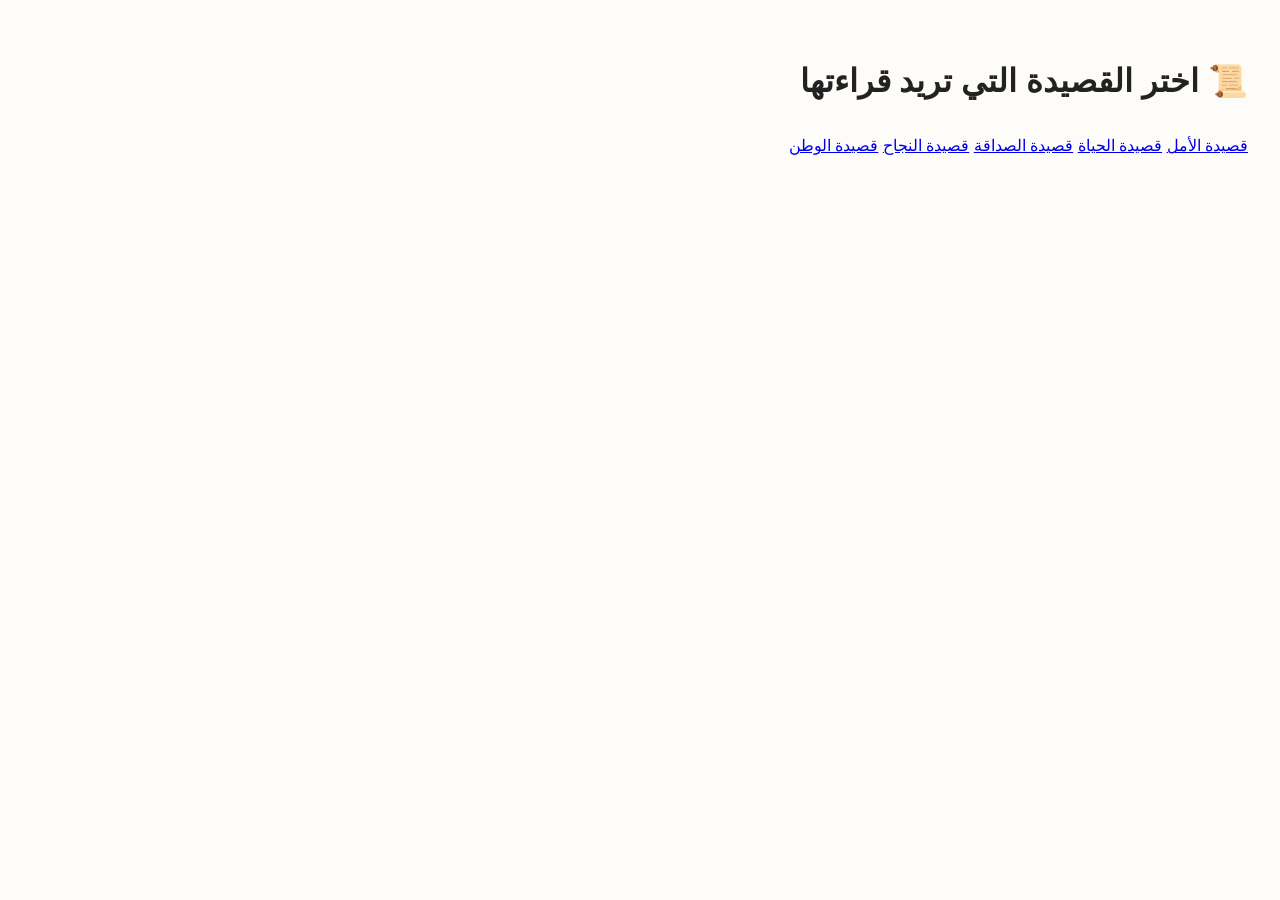
==== commit ee1ce276: "Update index.html" ====
--- a/index.html
+++ b/index.html
@@ -1,1168 +1,23 @@
 <!DOCTYPE html>
-<html lang="ar">
+<html lang="ar" dir="rtl">
 <head>
     <meta charset="UTF-8">
-    <meta name="viewport" content="width=device-width, initial-scale=1.0">
-    <title>قصيدة "يا ليلى"</title>
+    <title>موقع القصائد</title>
     <link rel="stylesheet" href="style.css">
 </head>
-<body>
-    <main class="poem-container">
-        <pre class="poem">
-بغيرِ الماءِ
-يا لَيلَى
-تشيخُ طفولةُ الإبريقْ
-بغيرِ خُطاكِ أنتِ
-معي
-يموتُ
-جمالُ ألفِ طريقْ
-بغيرِ سَمَاكِ
-أجنِحَتِي
-يجفُّ بريشِها
-التحليقْ
-أحبُّكِ...
-لم يغِبْ منِّي
-سوى وجهِ الفتى العابرْ
-سيُكْمِلُ
-كبرياءُ الشِّعْرِ
-مَا لمْ يُكمِلِ الشاعرْ
-لأنَّ السِّرَّ
-في الطيرانِ
-لا في الريشِ
-والطائرْ
-أحبُّكِ...
-فليُسمُّوا الحبَّ
-وهْمًا،
-كذْبةً،
-إغراءْ
-أفي مقدورِ هذا الماءِ
-إلاّ أنْ يكونَ
-الماءْ؟
-إذا امتلأ الزمانُ
-بنا
-تلاشَتْ
-فِتنةُ الأسماءْ
-أحبُّكِ...
-نجمةُ السُّلوانِ
-حين لمحتُها..
-غَارتْ
-ولستُ أعاتِبُ السِّكِّينَ
-فى ضِلعِي
-الذي اختارتْ
-فلا أحدٌ
-يردُّ الخطوَ
-للقَدَمِ التي سارتْ!
-إذنْ
-مِنْ أينَ يأتي الحزنُ
-يا لَيلَى؟
-إذنْ
-من أين؟
-وأنتِ غزالةٌ بيضاءُ
-تمرَحُ في
-سَوادِ العينْ
-على جَمْرٍ مشيتُ إليكِ
-قلْبًا حافيَ القدمينْ!
-لماذا
-مِنْ يَقينِ الحُبِّ
-نَقطِفُ وحْدَنا الشّكَّا!
-ومِنْ بستانهِ
-الممتدِّ
-نحصدُ وحْدَنا الشَّوْكا!
-ونبحَثُ فيهِ
-عن ركنٍ
-يُسمَّى
-حائطَ المبكَى؟!
-لماذا لم نجدْ
-في الحزنِ ما يكفي
-منَ السِّلوانْ!؟
-لماذا لم نجدْ
-في الحبِّ ما يكفي
-منَ الغُفرانْ!؟
-لماذا ليسَ في الإنسانِ
-ما يكفي منَ الإنسانْ!؟
-لماذا كلُّ أسئلتي
-وأنتِ هُنا
-وأنتِ هُناكْ
-غنائي الفَذُّ
-يا لَيلَى
-هديةُ طائرِ الأشواكْ
-وماذا
-قد يَضِيرُ الشمسَ
-إنْ هُمْ
-أغلقوا الشُّبّاكْ؟!
-يقولُ لَكِ الغَيَارَى
-مِنْكِ:
-إنّ غناءَهُ
-فتنةْ
-إذا أنا تبُتُ
-عن شِعْري
-ولم أتقبَّلِ المِنَّةْ
-فَمَنْ سيسبِّحُ الرحمنَ
-بالأشعارِِ
-في الجَنَّةْ!
-وكيفَ أتوبُ
-والعصفورُ
-لم يُفطَمْ
-عن الشجرِ؟
-ولم يحفَظْ كتابُ الليلِ
-غيرَ قصائدِ القمرِ؟
-سأعزِفُ فيكِ
-موسيقا السماءِ
-فباركي
-وَتَرِي!
-أعوذُ
-بوَجْهِ مَنْ خَلَقَ الجمالَ
-فكانَ
-كيفَ يشاءْ
-وزانَ الأرضَ
-بالأزهارِ،
-والأطفالِ،
-والشهداءْ
-أيُبدِعُ كلَّ هذا الشِّعْرِ
-ثم يخاصمُ الشعراءْ؟!
-أكادُ أضيءُ
-يقتلُني ويحُيِيني
-بِكِ
-العِرْفانْ
-يصافِحُنِي الذي سيكونُ
-ما هُوَ كائنٌ
-ما كانْ
-سَكِرْتُ بما...
-سَكِرْتُ وما...
-سكِرتُ...
-فقبِّليني
-الآنْ!
-أنا نَخْلُ الجنوبِ
-الصعبُ
-هُزِّي الجذعَ واكتشفي
-بجذرٍ راسخٍ
-في الأرضِ
-يحتضنُ السَما
-سَعَفي
-للَيلَى
-أن تعانقَني
-عناقَ اللامِ للألِفِ!
-أنا الصوفيُّ
-والشَّهوانُ
-عَشَّاقًا
-ومعشُوقا
-أسيرُ
-بقلبِ قِدِّيسٍ
-وإن حسِبُوهُ
-زنديقا
-وحين أحبُّ
-سيدةً
-أحوِّلها لموسيقا!
-ولَيلَى
-نجْمةٌ ما الليلُ بعدُ
-وما غرورُ الشمسْ؟
-إذا أغمضتُ
-أُبصِرُها
-وأشرَبُ ضوءَها
-بِاللَّمْسْ
-وإن ضحِكَتْ
-رأيتُ غَدِي
-يكفِّرُ عن ذنوبِ الأمسْ
-ولَيلَى
-سِدرَتِي في الوَجْدِ
-مِيعادي مع الأشواقْ
-وإصغائي
-لصوتِ اللهِ
-حينَ يضيءُ
-في الأعماقْ!
-عروسٌ هذه الدنيا
-وكُحْلُ عيونِها
-العُشّاقْ!
-ذهبتُ
-إلى براري الحُبِّ
-قبْلَ ترهُّلِ الوقتِ
-فلم أعثرْ
-على امرأةٍ
-يضيءُ غيابُها صوتي!
-سوى امرأةٍ
-بِسُكَّرِها
-أُحلِّي
-قهوةَ الموتِ!
-هي امرأةٌ
-تخصُّ الرُّوحَ
-لا بَدْءٌ لِقِصَّتِها
-وما مِنْ منتهىً
-في العشقِ
-عُمْري
-بعضُ حِصَّتِها!
-وما أنا غيرُ موسيقا
-تليقُ بِسِحْرِ رَقْصَتِها
-ذهبتُ إلى أنوثتِها
-صبيًّا طاعنًا في الحبّ
-أُدَنْدِنُ باسمِها مطرًا
-فَأُزْهِرُ
-في السنينِ الجَدْبْ
-أنا الموعودُ،
-أسمرُها،
-المبشَّرُ باسْمِها
-في الغَيْبْ!
-أَشُمُّ جمالَها بِيَدِي
-وأُبصِرُهُ بآذاني
-وأسمعُهُ بأحداقي
-أقبِّلُهُ بأجفاني
-وأقرأُ فيهِ
-توارتي،
-وإنجيلي،
-وقرآني!
-قديمًا
-قبلَ تربيةِ الأفاعي
-تحتَ سقفِ القلبْ
-وقبْلَ
-الناسُ
-منفى الناسِ
-والدنيا
-غنيمةُ حربْ
-أتى ولدٌ
-إلى الدنيا
-تُظَلِّلُهُ
-غمامةُ حُبّ!
-أنا الولدُ الذي ابْتَكَرَ البِحَارَ
-مُضَيِّعًا شَطَّهْ
-تَمَنّى قهوةَ الأنثى
-فكانت
-شَهوةَ القِطَّة
-أترجِمُ
-مِلْحَ هذا الدمعِ
-أمواجًا
-من الغِبْطَةْ!
-أنا هو
-ذلكَ الولدُ القديمُ
-الأسمرُ اللثْغَةْ
-يُضَمَّدُ رُوحَهُ
-شِعرًا
-ويَنْفُثُ ساخرًا
-تَبْغَهْ
-وحَوْلَ القلبِ دائرةٌ
-تُحَدِّدُ
-مَوْضِعَ اللدغَةْ
-أنا المجنونُ يا لَيلَى
-شهيدُ الحُلْمِ
-والأشواقْ
-بِحُبِّكِ
-أُسْكِرُ الدنيا
-وباسْمكِ
-أملأُ الآفاقْ!
-على آثار أقدامي
-يَسيرُ العشقُ
-والعُشّاقْ!
-عبَرْتُ متاهةَ الماضي
-وما جَمَّلتُ أخطائي
-وسرتُ
-على صِراطِ الحزنِ
-محفوفًا بأعدائي
-وجئتُكِ
-خالصًا للحُبِّ
-مِنْ أَلِفِي
-إلى يائي!
-فيا ثأري مِنَ الأحزانِ
-يا بابي
-على الملكوتْ
-بنقصٍ في الضلوعِ
-وقفتُ
-مُتّهَمًا
-بوَرْقَةِ توتْ
-أَضُمُّكِ
-فليكُنْ سَفَرٌ
-على عطشٍ
-وقِلَّةِ قوتْ!
-أُحِبُّكِ في الزمانِ يَجيءُ
-لا في الوقتِ
-وَهْوَ يفوتْ
-أحبُّكِ في الجمالِ يُضيءُ
-أطفالاً
-وحِضْنَ بيوتْ
-أحبُّكِ...
-لحظةٌ تكفي الفتى ليعيشَ
-لا ليموتْ!
-أنا أدعوكِ
-معجزتي
-فَمَن سمّاكِ
-أحزاني؟!
-عشقتُكِ
-من ضجيج خُطاي
-حتى
-صمتِ أجفاني
-ولم أحلمْ
-بعابرةٍ
-أقبِّلُها
-وتنساني!
-معي
-زُوّادةُ التَّحنانِ
-في ناي الرعاةِ
-السُّمْرْ
-معي أسطورتي
-في العشقِ
-أنتِ
-ونارُ هذا الشِّعْرْ
-ولي
-كالدّيكِ حَنْجَرَةٌ
-مَهَمَّتُها
-ابتكارُ الفَجْرْ
-أتيتِ
-فَشَفّني صَحْوٌ
-حكَيتِ
-فمسَّني سُكْرُ
-تنهَّدَ في دمي وَرْدٌ
-وغرَّدَ في فمي
-شِعرُ
-وحفَّتْنِي ملائكةٌ
-وسالَ على يدي
-نَهْرُ
-هما عيناك
-يا وَعْدَ السَّما
-للأرضِ
-مِنْ أزلِ
-أسافرُ منذ ميلادي
-ولم أرجعْ ولم أصلِ
-لغيرِ عيون لَيلَى الكحلُ
-لَيلَى كُحْلُها غَزَلي!
-فيا أيقونةَ الأسرارِ
-في الأشعارِ
-يا لَيلَى
-ويا الأندَى
-ويا الأشجَى
-ويا الأحلَى
-ويا الأغلَى
-أحلِّقُ
-في أعالي الشِّعْرِ
-واسمُكِ دائمًا
-أعلَى!
-أغارُ
-على اسمِكِ الضوئيِّ
-يا وقّادةَ الإغراءْ
-أغارُ
-على أناقتهِ النبيلةِ
-من فَمِ الغرباءْ
-فيخفقُ قَلْبِيَ:
-اكْتُبْها
-وضَعْ ما شئتَ
-من أسماءْ
-عيونُكِ
-يا سمَا عينَيَّ
-صحوُ الشوقِ في الناياتْ
-حضارةُ آخرِ الدنيا
-بكارةُ أوّلِ الغاباتْ
-عيونٌ
-تصطفي رَجُلاً
-فضيحةُ قلبهِ
-الكلماتْ!
-هنا
-في المَقعدِ الخالي
-مِنَ الجمهورِ
-كلَّ مساءْ
-ستجلِسُ
-أجملُ امرأةٍ،
-لتسمعَ
-أجملَ الشعراءْ
-وتنثُرَ
-عطرَها الأبديَّ
-في قمصانِهِ البيضاءْ!
-تقول لأختِها:
-انتظري
-نحدِّثْهُ على عَجَلِ
-أأطلُبُ رَقْمَ هاتفهِ؟
-أكاد أموتُ
-من خَجَلي
-قفي لا تملئي
-عينيكِ منه
-إنّهُ رَجُلِي!
-وبُحَّتُهَا
-انسكابُ المِسْك
-حين تقولُ:
-يا أحمدْ
-نبيذُ أناملٍ خَمْسٍ
-تُمسِّدُ شَعرِيَ الأجْعَدْ
-تَنَهُّدُ مُوْجَعٍ في النايِ
-رَفَّةُ طَائرٍ
-مُجْهَدْ!
-تقولُ لنفسِها:
-نَزِقٌ وقاسٍ
-ساحرٌ وبعيدْ
-لماذا صوتُهُ النيلِيُّ
-يسكنُ فيَّ
-كلَّ وريدْ؟!
-أَحقًّا
-أنَّ رائحتي تذكِّرُهُ
-بكعْكِ العيدْ؟!
-أُحِبُّكِ...
-كيفَ حالُ الخالِ
-يا ليلاي
-مِنْ بَعْدِي؟
-أتغفو شَهْقَةُ الإغراءِ
-فوقَ الشاطئ الوَرْدِي
-وعندي
-كُلُّ هذا الليلِ
-كيفَ أُضيئُهُ وحدي؟!
-مساءُ الشجو
-يا خالَ الجميلة
-ما تركتَ خَلِي
-غنائي كلُّهُ
-سَفَرٌ إليكَ
-قصائدي
-قُبَلي
-يقولُ الخال:
-يا مجنونُ!
-قبِّلْني
-على مَهَلِ!
-متى ألقاكِ
-يا ليلايَ
-إنَّ دَمِي
-يخاصمُني
-ورُوحي
-لا تسيرُ معي
-وقلبي لا يكلّمُني
-وصوتي
-ليسَ يؤنسُني
-وصمتي
-ليس يُلهِمني!
-متى ألقاكِ؟
-إنَّ الشِّعْرَ
-أوجعُ ما يكونُ
-الآنْ
-ولا قاموسَ للأشواقِ
-لا إيقاعَ للتَّحْنانْ
-بياضٌ قاتلٌ
-وَرَقِي
-وقافيتي
-بلا عنوانْ!
-أُخَاصَمُ فيكِ:
-مَنْ لَيلَى؟
-لماذا باسْمها أذَّنْتْ؟
-أتذكُرُها
-وقد رحلَت
-تعيشُ حياتَها؟
-عِشْ أنتْ
-إذا كفروا بحبِّكِ لي
-فحسبي
-أنِّني آمنتْ!
-أحبُّكِ...
-قَدْرَ ما في العينِ
-مِن دَمْعٍ
-ومِنْ أحلامْ
-وحولي يا غناءَ الضوءِ
-ألفُ فمٍ
-يُشِعُّ ظلامْ
-وما اعتذروا
-لعُشْبِ الصَّمْتِ
-عن دَعساتِ
-كُلِّ كلامْ!
-صباحُ الآخرينَ لهم
-وصُبْحُ العاشقينَ
-لنا
-صباحي أنتِ
-أنتِ وأنتِ
-يا لَيلاَيَ
-ثُمّ أنا
-إذا ضاقَ الزمانُ
-عَلَيَّ
-أُبْدِعُ لاسْمنَا
-زَمَنا!
-صباحًا
-أدخُلُ الأيامَ
-مبتسمًا بوجهِ اللهْ
-وأنتِ على الأريكةِ
-تَصقِلينَ الصُّبْحَ
-لي
-مرآةْ!
-لأخْرُجَ للحياةِ
-كما تليقُ
-بشاعرٍ وحياةْ!
-صباحُ الخُبْزِ
-والمقهَى الصغيرُ
-بنا يزيدُ سَعَةْ
-ويحفَظُ كلُّ رُكنٍ فيهِ
-مِنّا
-كُلَّ ما سمِعَهْ
-أما كُنّا بكُلِّ الحُبِّ
-نقتَسِمُ الصَّباحَ
-مَعَهْ!
-صباحُ توهُّج الثوراتِ
-في عينيكِ
-والأعراسْ
-صباحُ
-الأغنياتِ الخُضْرِ
-ندَّتْها
-دموعُ الناسْ
-صباحُ أنوثةِ الدنيا
-صباحُ
-طفولةِ الإحساسْ!
-صباحُ الشمسِ
-والعَبَّادِ
-كُلُّ مسافةٍ
-تُقْطَعْ
-يسافِرُ
-في محبّتها
-وفي أشواقِهِ
-تَسطَعْ
-بنَهْدٍ
-مترَعٍ بالضوءِ
-تُوقِظُه لكي يرضعْ!
-صباحُ النهرِ
-يا تَمريَّةَ العينينِ
-صوتُكِ نِيلْ
-بلادٌ رَحْبَةٌ
-شَوْقي وأحزاني
-سُموقُ نخيلْ
-وحبُّكِ
-آخِرُ الهِجراتِ
-واسمُكِ
-أولَ الترتيلْ
-وبي ما بي
-من الصحْراءِ
-بي ما بي
-من الأنهارْ
-أملِّحُ خبزَ عِيْدِ الحبِّ
-للعُشّاقِ
-بالأشعارْ
-ولا أرجو
-سواكِ يدًا
-تكلِّل جبهتَي
-بالغارْ!
-على ماذا يخاصمُني
-رعاةُ اليأسِ
-يا أملي؟
-كأنَّ جريمةً عشقي
-كأنَّ خطيئةً غزلي
-أحبُّكِ...
-كلُّ حزنٍ فيكِ
-أعطاني مقامَ ولي!
-لماذا تلهثُ الدنيا
-وراءَ جراحِيَ الأغلَى
-وتغمِسُ ظُفْرَها
-بدمي
-وتذرفُ دمعةً
-خجلَى
-كفاتكةٍ بواحدِها
-تُسمِّي
-نفسها
-الثكلَى
-ليالٍ أربعٌ
-لا غيرَ
-عاشتنا وعِشناها
-حَكَتْها
-شهرزادُ
-لنا
-ولمْ تُكمِلْ
-حكاياها!
-ولا غُفرانَ للأيامِ
-يا ليلايَ
-لولاها!
-ليالٍ
-كان لي بيتٌ
-يليقُ بوردةٍ
-وكتابْ
-يليقُ بصوتِ فيروزَ
-العميقِ
-الموجِعِ
-الحَبَّابْ!
-ببردٍ قادَ خُطوتَنا معًا
-لتواطؤٍ خلاَّبْ!
-معًا
-وهواءُ غرفتِنا
-نبيذٌ
-أشتهي رَشْفَةْ
-مَلاكٌ ضالِعٌ فى الضَّوْءِ
-يُغوِي
-عَتمةَ الغُرْفةْ
-ونُزهِرُ قبْلَ مَوْعِدِنا
-وتُزهِرُ نَبْتَةُ الشُّرْفَةْ!
-معًا
-نحنُ اعتذارُ الليلِ
-أنَّ النورَ
-في الداخلْ
-وسحرُ شهرزادِ
-السّردُ
-وهْو يروِّض القاتلْ
-قصيدةُ عُمْرِ بحَّارٍ
-أخيرًا
-أيها الساحلْ!
-قصيراتٌ ليالي القُرْبِ
-قاسيةٌ
-هي العتماتْ!
-وقفتُ أمامَ بابِ الفجرِ
-لم أتجاوزِ
-العَتَباتْ
-وضيّعتُ
-النجومَ
-العشرَ
-يا نجَماتُ
-يا نجماتْ
-أنا في البيتِ
-والجدرانُ
-مِنْ غيرِ الأحبةِ
-سِجْنْ
-يشيخُ البابُ
-والدَّرَجُ اليتيمُ بلا خطاكِ
-يئنّ
-أحتّى هذه الأخشابُ
-تُغْرَم مثلَنا
-وتحِنّ؟!
-أَسِيفٌ
-طاعنٌ
-في الشَّجْوِ
-بيتُ الحُبِّ
-وا أسفاهْ!
-غدَا
-مِن بعدِنا حَرَضًا
-يكابدُ يأسَه
-ورَجاهْ
-تَغَضَّنَ قلبُهُ بالحُزْنِ
-وابيضَّت أسىً
-عيناهْ
-أريكتُنا التي سَكِرَتْ
-بضِحْكَتِنا
-معًا
-تبكي
-ولا تغفو معي
-إلاَّ
-إذا حدَّثتهُا عنكِ
-فتَحضُنُني
-لَعَلَّ عَلَى قميصيَ
-شَعْرةً
-مِنْكِ!
-وثوْبُكِ
-كم بكى!
-والثوْبُ حينَ يُحِبُّ
-لا يكذبْ
-تَشبَّثَ بي
-قُبَيل البُعْدِ:
-كيف تُطيقُ أنْ تذهبْ!؟
-إذا انكسَرَتْ
-فلا مَلَكٌ
-سيَهبطُ
-ذلك الكوكبْ!
-أدِرْ معها
-حِوارَ الرُّوحِ
-عَبْرَ قصيدةِ
-الجسدِ
-ولا تَحْمِلْ
-ضَبابَ الأمسِ
-واحْمِلْها
-لصَحْوِ غَدِ
-وداعِبْ شَعْرَها
-بيدٍ
-وطامِنْ ظَهْرَها
-بيدِ
-سيأتي البُعْدُ،
-ذِئبُ اليأسِ
-سوف ينامُ قربَكُمَا
-وليسَ سِواكُما أحَدٌ
-غدًا
-ليَخُوضَ حَربَكُمَا
-ستَخْتَبرُ الحياةُ
-بأعْنَفِ الضَّرباتِ
-حُبَّكُمَا!
-سيُشفِقُ نادلٌ
-تُشجيه وحشتُها
-فتندَى العينْ
-على البنتِ التي تأتي
-وتطلبُ دائمًا
-صَحْنَينْ
-وتجلِسُ وحدَها
-تتناولُ الإفطارَ
-في بَلَدَينْ!
-أهذي آخرُ الدمعاتِ
-لا
-بل تلك أَوَّلُها
-وأوَّلُ رحلةِ الشوقِ
-التي ما زلتَ
-تجهلُها
-فأضعَفُ دمعةٍ
-في عينِ
-مَنْ فارقتُ
-أقْتَلُها!
-أَتَقْبَلُ
-أَنْ تُجَرِّبَكَ الْحَيَاةُ
-وَلاَ تُجَرِّبَهَا
-وَمَا مِنْ دَمْعَةٍ إِلاَّ
-لَهَا عَيْنٌ
-لِتَسْكُبَهَا
-كَمَا وُلِدَتْ لِتُكْتَبَ
-أَنْتَ مَوْلُودٌ لِتَكْتُبَهَا
-أجلْ!
-لا بُدَّ من حُبٍّ
-كحُبِّكِ
-ليسَ فيهِ ظلامْ
-نهاجِرُ من مخاوفِنا
-إليهِ
-يضمُّنا،
-فننامْ
-ويأتي الصبحُ
-مبتسمًا
-بغيرِ علامةِ استفهامْ!
-بَريدُكِ طَعْمُ
-خُبزِ الأُمِّ
-ما منْ طَيِّبٍ
-أطيبْ
-نبيذٌ
-ليسَ طِفلَ الكَرْمَ
-شِعْرٌ بَعْدُ لم يُكتَبْ
-خُيولٌ في مُروجِ الحُلْمِ
-تركُضُ بي
-ولا تتعبْ!
-خُذي ما شئتِِ يا دُنيا
-خُذي
-ما من
-جمالٍ غابْ
-سيذبُلُ وَرْدُ نافذتي
-ويُجْهِشُ بالحنينِ
-البابْ
-وهذي الوردةُ الحمراءُ
-تُزْهِرُ
-في سطورِ كتابْ
-لنا
-مِن بُخْلِ كفَّيكَ
-الذي
-لم تستطِعْ
-أخذَهْ
-نبيذُ القلبِ
-مِسْكُ الرُّوحِ
-جَمرةُ هذه اللذّةْ!
-تَوَرُّطُ عُمرِنا العاديِّ
-في الأسطورةِ الفذّةْ!
-دعاءُ أمومةٍ
-بالخيرِ
-في أصبوحةٍ سَمَحةْ
-شقاوةُ
-دَقَّةِ الأجراسِ
-ضحْكةُ
-ساعةِ الفُسْحَةْ
-وإغواءُ الخيالِ
-أمامَ
-بنتٍ
-تَحْبُكُ الطَّرْحَةْ!
-خُطَى حُبِّ
-تُظَلِّلُهُ السَّما
-بغمامةٍ
-بيضاءْ
-وسِرْبٌ
-مِنْ طيورِ البحرِ
-يأخُذُنا
-لِطَقْسِ الماءْ
-قَميصٌ
-مِنْ نُجومِ الليلِ
-يَخلُِبُ
-عابرَ الصَّحْراءْ!
-سريرُ الضوءِ
-ضحكتُنا
-مِخَدَّةُ
-آخرِ التعَبِ
-رموزُ الخاتَمِ الفِضِّيِّ
-رِقَّةُ قُرطِكِ الذهبِ
-تَجَلِّي اللونِ
-في اللوحاتِ،
-والكلماتِ،
-في الكُتُبِ!
-وبيتٌ لم يُشيَّدْ
-بَعْدُ
-كَم كُنّا نرتِّبُهُ
-يَدٌ عَطْشَى تُعِدُّ الشَايَ
-أشربُهَا
-وأشربُهُ
-ومعجزةُ الخُطَى
-الأولى
-لطفلٍ سوفَ
-ننجِبُهُ!
-جَلالُ النخْلِ
-طَيْشُ البَحْرِ
-رَقصَةُ
-زهرةِ النعناعْ
-تَجَلِّي واجِدٍ في العشقِ
-شهوةُ لحظةِ الإبداعْ
-حنانُ
-عناقِ محبوبَين
-يحتشدانِ
-ضدَّ وداعْ!
-نرى لِنُحِبَّ
-أم أنَّا
-نُحبُّ حبيبَنَا
-فنراهْ؟!
-ونُسْلِمُ نفسَنَا للبحرِ
-أم نختارُ
-شَطَّ نجاةْ؟
-أليسَتْ زُرْقةُ البحرِ
-التفاني
-في عناقِ سماه؟!
-أحبُّكِ...
-كُلُّ أهلِ العشقِ
-ممسوسونَ
-بالبحرِ
-تشيخُ الأرضُ
-وهْوَ هُوَ الصبيُّ
-لآخِرِ الدهرِ
-إذا افتقدَتْ خُطاكِ
-البحرَ
-فالتمِسيهِ
-في شِعْري!
-هو العَرَّابُ
-شهْقتُهُ الجريحةُ
-بَوحُ لوْعتِنَا
-وفي تغريبةِ الأمواجِ
-ذوَّبَ
-مِلْحَ دمعتِنا
-سيَبْقَى البحرُ
-وهْو البحرُ
-مُبْتَلاًّ برَوعتِنا!
-أمانينا
-الخيولُ البِيضُ
-تركُضُ
-ركضَها الأبدِي!
-وخُضرةُ رُوحِنا
-نقشُ المياهِ
-بصَخَرةِ الجسدِ
-ووَحْشةُ بُعْدِنا
-عطَشُ الرِّمالِ
-لقُبلةِ الزَّبَدِ!
-مقامُ البحرِ
-حيثُ الحُزنُ
-يا فرحي هو البهجةْ
-هنا
-حيثُ الحنينُ إليكِ
-وَجْدٌ
-بالغٌ أَوْجَهْ!
-لقاءَ وصولِها
-للشَّطِّ
-تدفَعُ عُمْرَها
-الموجةْ!
-أحِبُّكِ...
-لا مصادَفَةٌ هناك
-ولا ابتسامةُ حظّ
-قطَعْنا
-رِحلةَ المعنَى
-ولم نسكَرْ
-بخَمْرِ اللَّفْظْ
-إذنْ
-لا بُدَّ مِن فرَحٍ
-وإنْ طالَ الزمانُ الفَظّ
-أما سَمَّيتِنني
-يومًا
-جزيرةَ
-فرْحِكِ السرِّيّ
-أنا ببياضِ قمصاني
-ورِقّةِ شِعْرِيَ الغزليّ
-بِضِحْكَةِ
-قلبَيَ الحافي
-بدمَعةِ
-حُزنِيَ الملكيّ
-أنا عرَّابُ
-كُلِّ الناسِ
-مَنْ ضَحِكوا
-ومَنْ دَمَعوا
-بَرِيءٌ من خُطَى النسيانِ
-خَطْوِي الشَّوْقُ
-والوَلَعُ
-وفي حِجْرِي
-نُجومُ الليلِ
-مِنْ حِجْرِ السَّما
-تَقَعُ
-تركتُ ورائيَ
-القاموسَ
-لا عُشّاقَ
-في القاموسْ
-وفي وَجهِ الرِّياحِ السَّبْعِ
-أفتَرِعُ الخُطَى وأجُوسْ
-فحِينَ نُحِبُّ
-ينمو العُشْبُ
-فوقَ الأرضِ
-حيثُ ندُوسْ!
-أُحِبُّكِ...
-تبْهَتُ الأيامُ
-في عيني
-وتتّضِحِينْ
-وتقتربينَ..
-تبتعدينَ
-تبتعدينَ..
-تقتربينْ
-فيا حَكَّاءَة العَيْنَينِ
-بَعْدِي
-ما الذي تَحْكِينْ؟!
-تقولُ غزالتي:
-يا أنتَ
-يا اسْمَ النبعِ في الصَّحْراءْ
-أنا أُختُ النَّدَى
-والعِطْرِ
-حُلْمُ الشِّعْرِ
-في الشعراءْ
-أُحِبُّكَ...
-مُذْ تنفَّس آدمٌ
-وتنهَّدَتْ حوّاءْ!
-وتسألُني: أغارُ علَيكَ
-ويلي!
-كم أغارُ علَيكْ
-من الكلماتِ
-حُلمِ اللحنِ بالأوتارِ
-في شفتَيكْ
-ومِن هذا القَمِيصِ
-يَمامةً.. نَعَسَتْ
-على كَتِفَيكْ
-أغارُ عليكَ
-مِنْ شَوْقِ الطريقِ
-ومِنْ حَنانِ البَيْتْ
-مِنَ الصَّوْتِ
-الذي أشجاكَ
-والأُذنِ
-التي
-أشجَيْتْ
-مِنَ الحُزْنِ
-الذي أبكاكَ
-والعَيْنِ
-التي أبْكَيْتْ
-أفكِّرُ أنَّ سَيِّدَةً
-سِوايَ
-تَنَفَّسَتْ شَفَتَيْكْ
-لها عَيْنانِ أبحَرَتا
-بعيدًا
-في خُطوطِ يَدَيْكْ
-تَشِبُّ النّارُ في رُوحي
-فأهْرُبُ مِنكَ
-فِيكَ
-إلَيكْ!
-مَريضٌ أنتَ
-فالنجماتُ
-في أفلاكِها مرَضى
-ولو ناديتَني
-لقطعتُ
-طُولَ الأرضِ
-والعَرْضَ
-ولو حَمَلوا ليَ
-الدنيا
-لأرجِعَ عنكَ
-لا أرضَى!
-مرِيضٌ أنتَ
-لم أطْعِمْكَ
-لم أحملْ
-إليكَ دواءْ
-ولا أطفأتُ
-بالقبُلاتِِ
-نارَ الجَبْهَةِ السَّمراءْ
-وما غنَّيْتُ:
-كن يا حُبُّ
-أنُسًا حولَهُ
-وشِفاءْ!
-تُفتِشُ في الظلامِ
-يداكَ
-لا حِضْنٌ هناكَ يَضُمّ
-ويذبحُني
-الحنينُ إليكَ
-يا حُلْمي العظيمَ
-فَقُمْ
-فلا بنتٌ سوايَ أنا
-تحبُّكَ
-باغتفارِ الأُمْ!
-لأقْصَى الأرضِ
-ثمّ خُطًى
-تسافِرُ
-في اتّجاهِ خُطاكْ
-يَدي مَمدودَةٌ أبدًا
-تِجاهَ يَدٍ هناكْ
-فيا
-ذاك البعيدَ
-قريبةٌ
-قُرْبَ الدُّموعِ
-يَداكْ
-تَسَامَرْنَا
-وصاحَ الدِّيكُ
-نَبَّهَ سيفَ مسرورِ
-فكم سَفَرٍ!
-وكم ليلٍ!
-وكم ألمٍ!
-وكم سورِ!
-أكُلُّ رياحِ هذي الأرضِ
-ضِدَّ
-جَناحِ عُصفورِ؟!
-أُفضِّضُ فيكَ أحلامي
-وأحيانًا
-أُذهِّبُها
-وتصْدُقُ وحدَها الأحزانُ
-لكنِّي أكذِّبُها
-فصِفْ لي وصفةً أُخرى
-سِوَى موتي
-أُجَرِّبُها!
-أخانَت خُطوتي
-دَرْبي هنا
-أم خانَها دَرْبي؟
-إذا حَنَّ الكَمانُ
-هناكَ
-يَهْدِلُ ها هُنا قلبي
-فيا كَنْزِي الذي ضَيَّعْتُ
-كِلْمةَ سِرِّهِ
-عُدْ بي
-أتذهبُ للمشيبِ معي
-بكُلِّ طفولةٍ في القَلْبْ
-وقد صفَّى المشيبُ
-الحبَّ
-إلاّ منْ
-صَفاءِ الحبّ
-تُغَازِلُني
-فأضحكُ منكَ
-في طَرَبٍ:
-كَبرْنا،
-عَيْبْ!
-وفي بيتٍ بنافذةٍ
-على بحرٍ وليلِ شتاءْ
-بخيطين:
-الرِّضا والحُبِّ
-أغْزِلُ كَنْزَةً زرقاءْ
-لهذا الأشيبِ
-العَذْبِ الحديثِ
-المؤنسِ الإصغاءْ!
-وتمشينا المشاويرُ
-المشيناها معًا
-عُمْرا
-نَثَرْناها خُطًى
-في الأرضِ تجمعُنا معًا
-شِعرا
-وقد سَقَطَ
-الجِدارُ الوَهْمُ
-بين الآنَ
-والذكرى
-أُطِلُّ عليكَ
-من حُلُمي
-تَشُدُّ علَيَّ
-أغطيتي
-وتختبرُ الهواءَ
-قُبَيْلَ رحلتِهِ
-إلى رئتِي
-ضَبَطتُكَ
-يا عجوزي الطِّفلَ!
-نَمْ
-فالحبُّ لم يَمُتِ!
-سَأَغْفِرُ للفراقِ
-جميعَ
-ما صنعَ الفراقُ
-بنا
-أَعِدِّي حِضْنَكِ الحنَّانَ
-يا لَيلَى
-الغريبُ دنا
-وُلدتُ
-هنا
-فيا اللهُ هَبْنِي
-أنْ أموتَ هنا
-أُجَنُّ بطفلةٍ فيها
-كَبُرْتُ أنا ولم تَكْبُرْ
-طويلاتٌ ضفائِرُهَا
-قصيرٌ ثَوبُها الأحمرْ
-إذا ضَحِكَتْ
-بوَجْهِ الغيمِ
-إكرامًا لها
-يُمطِرْ
-وأعشَقُ ظبيةً
-ركَضَتْ
-مِنْ الشِّرْيانِ
-للشِّريانْ
-تَعهَّدَ قلبَها
-مَطَرُ الحنينِ
-وعُشْبَةُ التَّحنانْ
-ليَخْفِقَ باسْمِ
-مَنْ وعِدَتْهُ
-منذُ بدايةِ الأزمانْ!
-تقولُ: اخْتَرْ سوايَ
-وعِشْ
-أحِبُّكِ...
-هكذا أختارْ
-ولو وَضَعوا عَلَى كَفَّيَّ
-عَرْشَ الشمسِ
-والأقمارْ
-أَشَدُّ ذنوبِنا
-أن لا نحِبَّ
-وحُبِّنا استغفارْ!
-كأنْ لا مؤمِنٌ
-في الحُبِّ
-أو لا حُبَّ
-في الإيمانْ
-ولولا الحُبُّ
-لم تكُنِ السَّما والأرْضُ
-يلتقيانْ
-فلا نَصٌّ
-يعادىِ الحُبَّ
-إلاّ
-خَطَّهُ الشيطانْ
-لها اسْمِي
-خاتَمٌ سيضيءُ
-حين يُحيطُ إصْبعَها
-وأنْ أُصغِي
-إلى قلبي
-إذا صَمتَتْ لأسمَعَها
-لها أن تبدأ الأحلامَ
-بي
-لأُتِمَّها
-معَها!
-لها
-ما لَيسَ لي منيِّ
-لها
-الغُرُباتُ والبيتُ
-لها ما مَرَّ
-ما سيَجِيءُ
-ما يَبقَى
-إذا غِبْتُ
-لها قَولي
-أمامَ الموتِ:
-لا نَدَمٌ؛
-لقد عِشْتُ
-سيُولَدُ مَرَّةً أُخْرَى
-بفَجْرٍ أزرقٍ
-آدمْ
-يَرَى حَوَّاءَهُ الأولى
-ويَحْضِنُ
-حُبَّهُ الخاتَمْ
-ويغتفرانِ
-باسْمِ الحُبِّ
-كُلَّ إساءةِ العالَمْ
-غدًا في المَوقِفِ المَشهُودِ
-أَلقَى الواحدَ الغفّارْ
-وأسألُهُ بِدَمْعِ القلْبِ
-زِينَةَ خَلْقِهِ الأبرارْ
-بحَقِّ الحُبِّ
-هل يُلقِي
-الحبيبُ
-مُحِبَّهُ
-في النارْ؟!
-خَلَقْتَ الحُبَّ
-ثُمَّ جَرَى عَلَينا
-والمَشيئةُ لكْ
-وأنتَ مُقَلِّبُ القلبِ
-الذي إنْ حادَ عنْكَ
-هَلَكْ
-فإنْ تسأَلْهُ
-عنْ ذَنْبٍ
-فعنْ عفوِ الرِضا
-سَأَلَكْ
-غدًا سأقولُ:
-يا رَبِّي
-تَحابَبْنَا
-وأحْبَبْنَاكْ
-أنا بفؤادِيَ الخَرِبِ
-الذي عمَّرتَهُ بِسَناكْ
-ولَيْلاَيَ
-التي جاءتْ مِنَ الدنيا
-لِكَيْ تَلقَاكْ!
-أمَا عَلَّمْتَني الأسماءَ؟
-لَيلَى أجملُ الأسماءْ
-وأنقَى
-ضَحْكَةٍ
-في القلْبِ
-أتْقَى نَهْنَهاتِ بُكاءْ
-وآخِرُ
-فُرصَةٍ للأرضِ
-كي تَجِدَ السماءَ
-سماءْ
-معًا
-سنَطُوفُ
-حَوْلَ العَرْشِ
-عِندَ إقامةِ المِيزانْ
-ومِلْءُ جُيوبِنا
-ذَنْبُ
-ومِلْءُ قلوبِنا
-الإيمانْ
-يَشْمَلُنا
-لأجْلِ الحُبِّ
-عفوُ
-الحاكِمِ الدَّيَّانْ!        </pre>
-    </main>
+<body class="home">
+
+    <div class="container">
+        <h1 class="title">📜 اختر القصيدة التي تريد قراءتها</h1>
+
+        <div class="poems-list">
+            <a href="poem1.html" class="poem-card">قصيدة الأمل</a>
+            <a href="poem2.html" class="poem-card">قصيدة الحياة</a>
+            <a href="poem3.html" class="poem-card">قصيدة الصداقة</a>
+            <a href="poem4.html" class="poem-card">قصيدة النجاح</a>
+            <a href="poem5.html" class="poem-card">قصيدة الوطن</a>
+        </div>
+    </div>
+
 </body>
 </html>
--- a/style.css
+++ b/style.css
@@ -1,67 +1,36 @@
 /* الخطوط والاتجاه */
 body {
-    font-family: 'Arial', sans-serif;
-    background: #fef6f0;
-    color: #333;
-    direction: rtl;
+    font-family: "Amiri", "Scheherazade", "Arial", sans-serif;
+    background-color: #fefcf8; /* خلفية مريحة للقراءة */
+    color: #222;               /* لون الخط أسود داكن */
+    direction: rtl;            /* اتجاه النص من اليمين لليسار */
+    line-height: 1.8;          /* ارتفاع الأسطر لراحة القراءة */
+    padding: 2rem;
     margin: 0;
-    padding: 0;
 }
 
-/* الحاوية العامة */
-.container, .poem-container {
-    max-width: 800px;
-    margin: 50px auto;
-    padding: 20px;
-    background: #fff8f0;
-    border-radius: 15px;
-    box-shadow: 0 5px 20px rgba(0,0,0,0.1);
+/* حاوية القصيدة */
+.poem-container {
+    max-width: 900px;          /* عرض مناسب للقراءة */
+    margin: 0 auto;            /* توسيط الحاوية */
+    padding: 2rem;
+    background-color: #fffdf8;
+    border-radius: 10px;
+    box-shadow: 0 4px 15px rgba(0,0,0,0.1);
 }
 
-/* العنوان */
-h1 {
-    text-align: center;
-    color: #c33;
-    font-family: 'Tahoma', sans-serif;
+/* النص */
+.poem {
+    white-space: pre-wrap;     /* يحافظ على الأسطر والفواصل */
+    font-size: 1.2rem;
+    color: #333;
 }
 
-/* مربع النص */
-textarea {
-    width: 100%;
-    height: 300px;
-    padding: 15px;
-    margin-top: 20px;
-    font-size: 16px;
-    border-radius: 10px;
-    border: 1px solid #ccc;
-    resize: vertical;
+/* تحسين التباعد بين الفقرات الطويلة */
+.poem span {
+    display: block;
+    margin-bottom: 1rem;
 }
 
-/* الزر */
-button, .back-button {
-    display: block;
-    margin: 20px auto;
-    padding: 12px 25px;
-    font-size: 16px;
-    background-color: #c33;
-    color: #fff;
-    border: none;
-    border-radius: 10px;
-    cursor: pointer;
-    text-decoration: none;
-    text-align: center;
-    transition: 0.3s;
-}
-
-button:hover, .back-button:hover {
-    background-color: #a00;
-}
-
-/* عرض النص */
-pre {
-    white-space: pre-wrap;       /* يحافظ على الأسطر */
-    word-wrap: break-word;
-    line-height: 1.8;
-    font-size: 18px;
-    color: #555;
-}
+/* اختيار الخط العربي الأمثل */
+@import url('https://fonts.googleapis.com/css2?family=Amiri&display=swap');
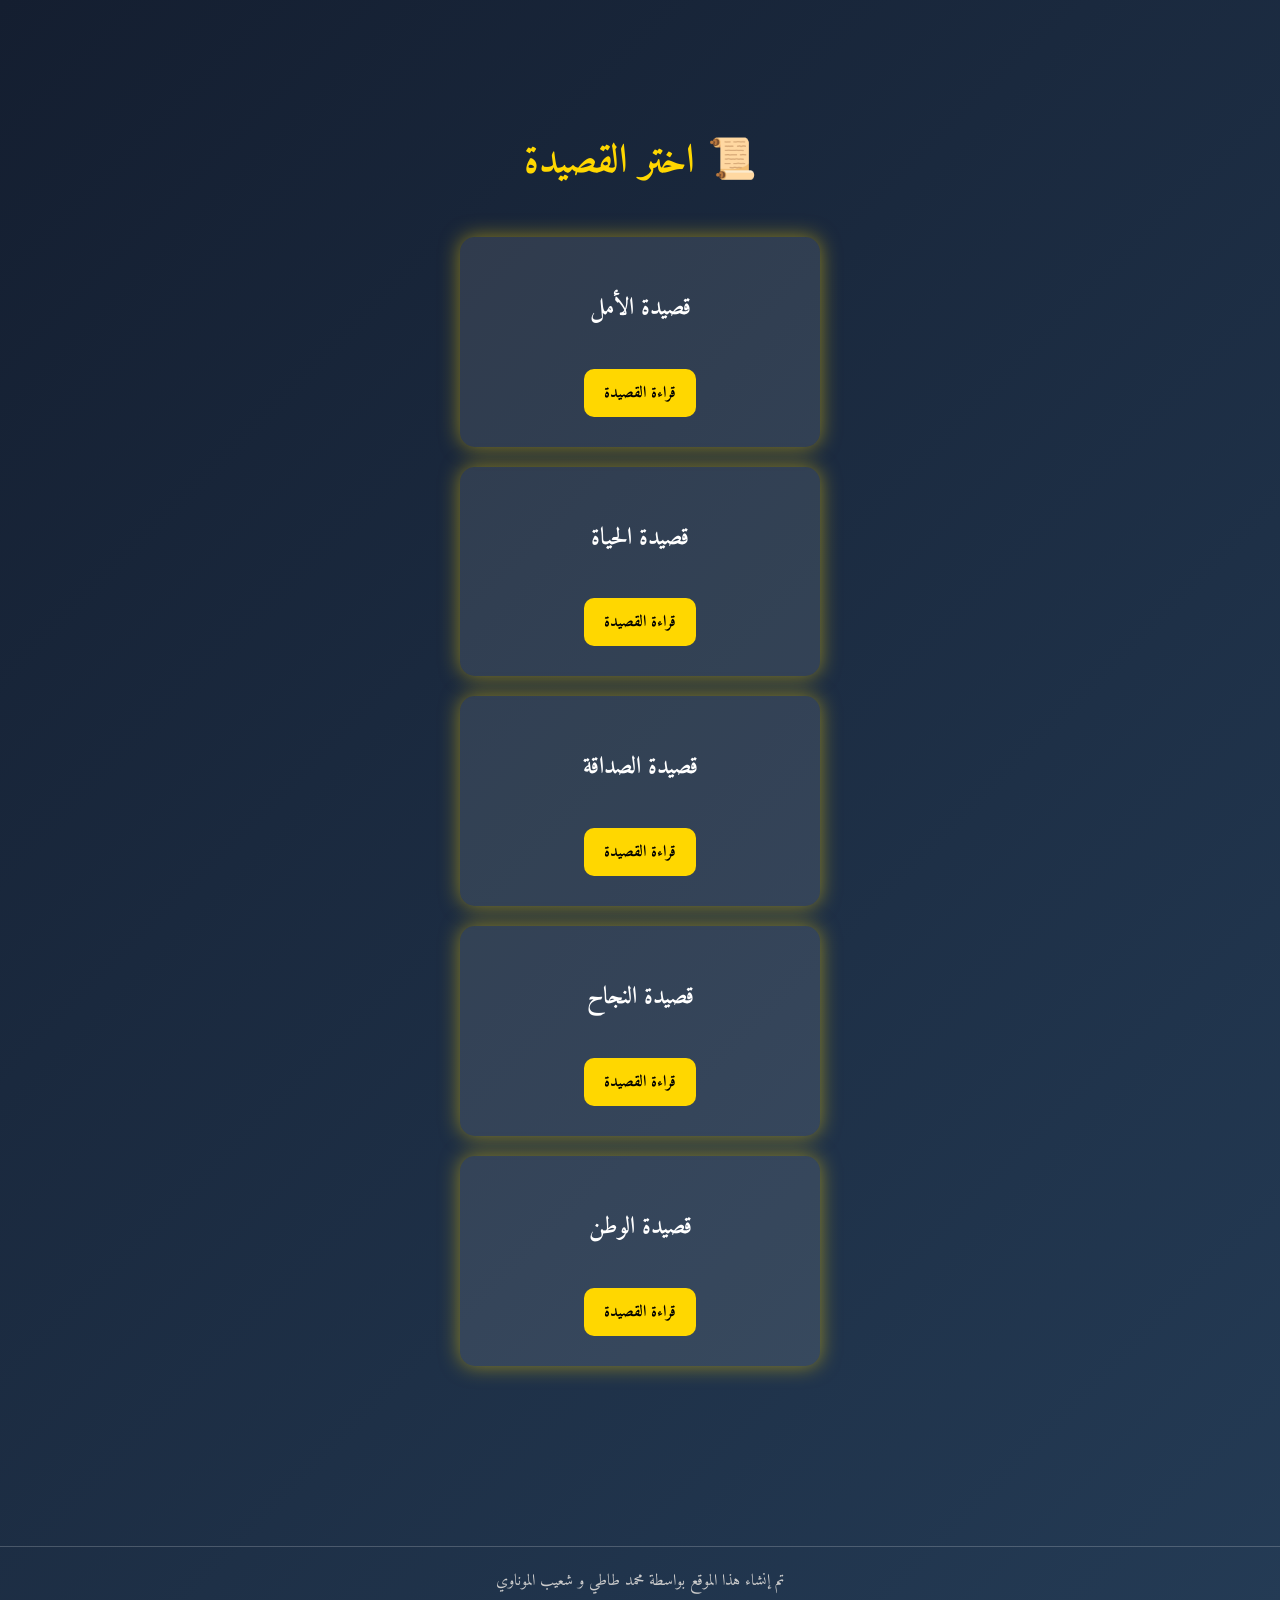
==== commit 58575611: "Refactor index.html for poem selection layout Updated HTML structure and content for poems display." ====
--- a/index.html
+++ b/index.html
@@ -1,23 +1,44 @@
 <!DOCTYPE html>
-<html lang="ar" dir="rtl">
+<html lang="ar">
 <head>
     <meta charset="UTF-8">
     <title>موقع القصائد</title>
-    <link rel="stylesheet" href="style.css">
+    <link rel="stylesheet" href="./style.css">
 </head>
-<body class="home">
+<body>
 
-    <div class="container">
-        <h1 class="title">📜 اختر القصيدة التي تريد قراءتها</h1>
+<div class="home-container">
+    <h1>📜 اختر القصيدة</h1>
 
-        <div class="poems-list">
-            <a href="poem1.html" class="poem-card">قصيدة الأمل</a>
-            <a href="poem2.html" class="poem-card">قصيدة الحياة</a>
-            <a href="poem3.html" class="poem-card">قصيدة الصداقة</a>
-            <a href="poem4.html" class="poem-card">قصيدة النجاح</a>
-            <a href="poem5.html" class="poem-card">قصيدة الوطن</a>
-        </div>
+    <div class="card">
+        <h2>قصيدة الأمل</h2>
+        <a href="poem1.html" class="btn">قراءة القصيدة</a>
     </div>
+
+    <div class="card">
+        <h2>قصيدة الحياة</h2>
+        <a href="poem2.html" class="btn">قراءة القصيدة</a>
+    </div>
+
+    <div class="card">
+        <h2>قصيدة الصداقة</h2>
+        <a href="poem3.html" class="btn">قراءة القصيدة</a>
+    </div>
+
+    <div class="card">
+        <h2>قصيدة النجاح</h2>
+        <a href="poem4.html" class="btn">قراءة القصيدة</a>
+    </div>
+
+    <div class="card">
+        <h2>قصيدة الوطن</h2>
+        <a href="poem5.html" class="btn">قراءة القصيدة</a>
+    </div>
+</div>
+
+<footer>
+تم إنشاء هذا الموقع بواسطة محمد طاطي و شعيب الموناوي
+</footer>
 
 </body>
 </html>
--- a/style.css
+++ b/style.css
@@ -1,36 +1,80 @@
-/* الخطوط والاتجاه */
+@import url('https://fonts.googleapis.com/css2?family=Amiri:wght@400;700&display=swap');
+
 body {
-    font-family: "Amiri", "Scheherazade", "Arial", sans-serif;
-    background-color: #fefcf8; /* خلفية مريحة للقراءة */
-    color: #222;               /* لون الخط أسود داكن */
-    direction: rtl;            /* اتجاه النص من اليمين لليسار */
-    line-height: 1.8;          /* ارتفاع الأسطر لراحة القراءة */
-    padding: 2rem;
     margin: 0;
+    padding: 0;
+    font-family: 'Amiri', serif;
+    background: linear-gradient(135deg, #141e30, #243b55);
+    color: white;
+    direction: rtl;
+    text-align: center;
 }
 
-/* حاوية القصيدة */
-.poem-container {
-    max-width: 900px;          /* عرض مناسب للقراءة */
-    margin: 0 auto;            /* توسيط الحاوية */
-    padding: 2rem;
-    background-color: #fffdf8;
-    border-radius: 10px;
-    box-shadow: 0 4px 15px rgba(0,0,0,0.1);
+/* الصفحة الرئيسية */
+.home-container {
+    padding: 100px 20px;
 }
 
-/* النص */
-.poem {
-    white-space: pre-wrap;     /* يحافظ على الأسطر والفواصل */
-    font-size: 1.2rem;
-    color: #333;
+h1 {
+    font-size: 40px;
+    color: #ffd700;
+    margin-bottom: 40px;
 }
 
-/* تحسين التباعد بين الفقرات الطويلة */
-.poem span {
-    display: block;
-    margin-bottom: 1rem;
+.card {
+    background: rgba(255, 255, 255, 0.1);
+    margin: 20px auto;
+    padding: 30px;
+    width: 300px;
+    border-radius: 15px;
+    box-shadow: 0 0 20px rgba(255, 215, 0, 0.5);
+    transition: 0.3s;
 }
 
-/* اختيار الخط العربي الأمثل */
-@import url('https://fonts.googleapis.com/css2?family=Amiri&display=swap');
+.card:hover {
+    transform: scale(1.05);
+}
+
+.btn {
+    display: inline-block;
+    margin-top: 20px;
+    padding: 10px 20px;
+    background: gold;
+    color: black;
+    text-decoration: none;
+    border-radius: 10px;
+    font-weight: bold;
+}
+
+.btn:hover {
+    background: white;
+}
+
+/* صفحة القصيدة */
+.poem-container {
+    padding: 50px 20px;
+}
+
+.poem-box {
+    max-width: 800px;
+    margin: auto;
+    background: rgba(255, 255, 255, 0.08);
+    padding: 40px;
+    border-radius: 15px;
+    box-shadow: 0 0 25px rgba(255, 215, 0, 0.4);
+    font-size: 22px;
+    line-height: 2;
+    text-align: right;
+}
+
+pre {
+    white-space: pre-wrap;
+    font-family: 'Amiri', serif;
+}
+
+footer {
+    margin-top: 60px;
+    padding: 20px;
+    border-top: 1px solid rgba(255,255,255,0.2);
+    color: #ccc;
+}
